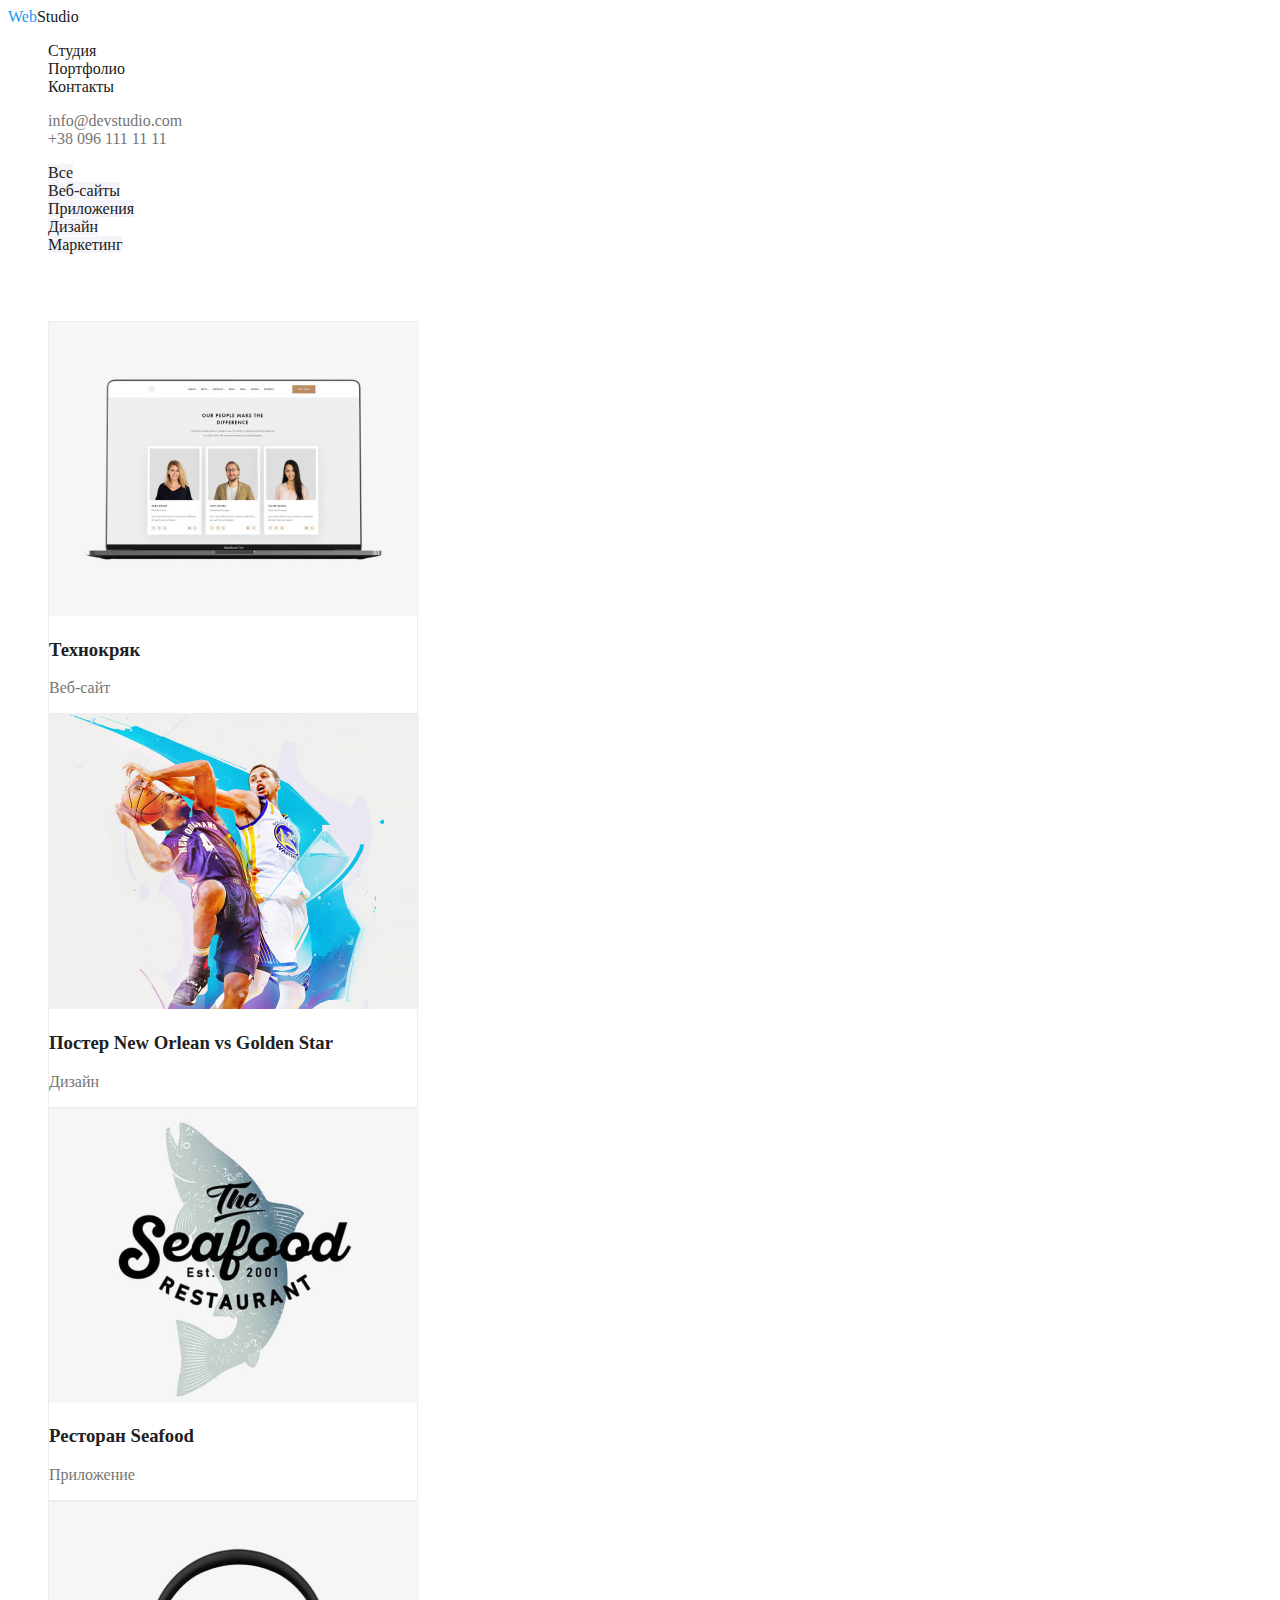
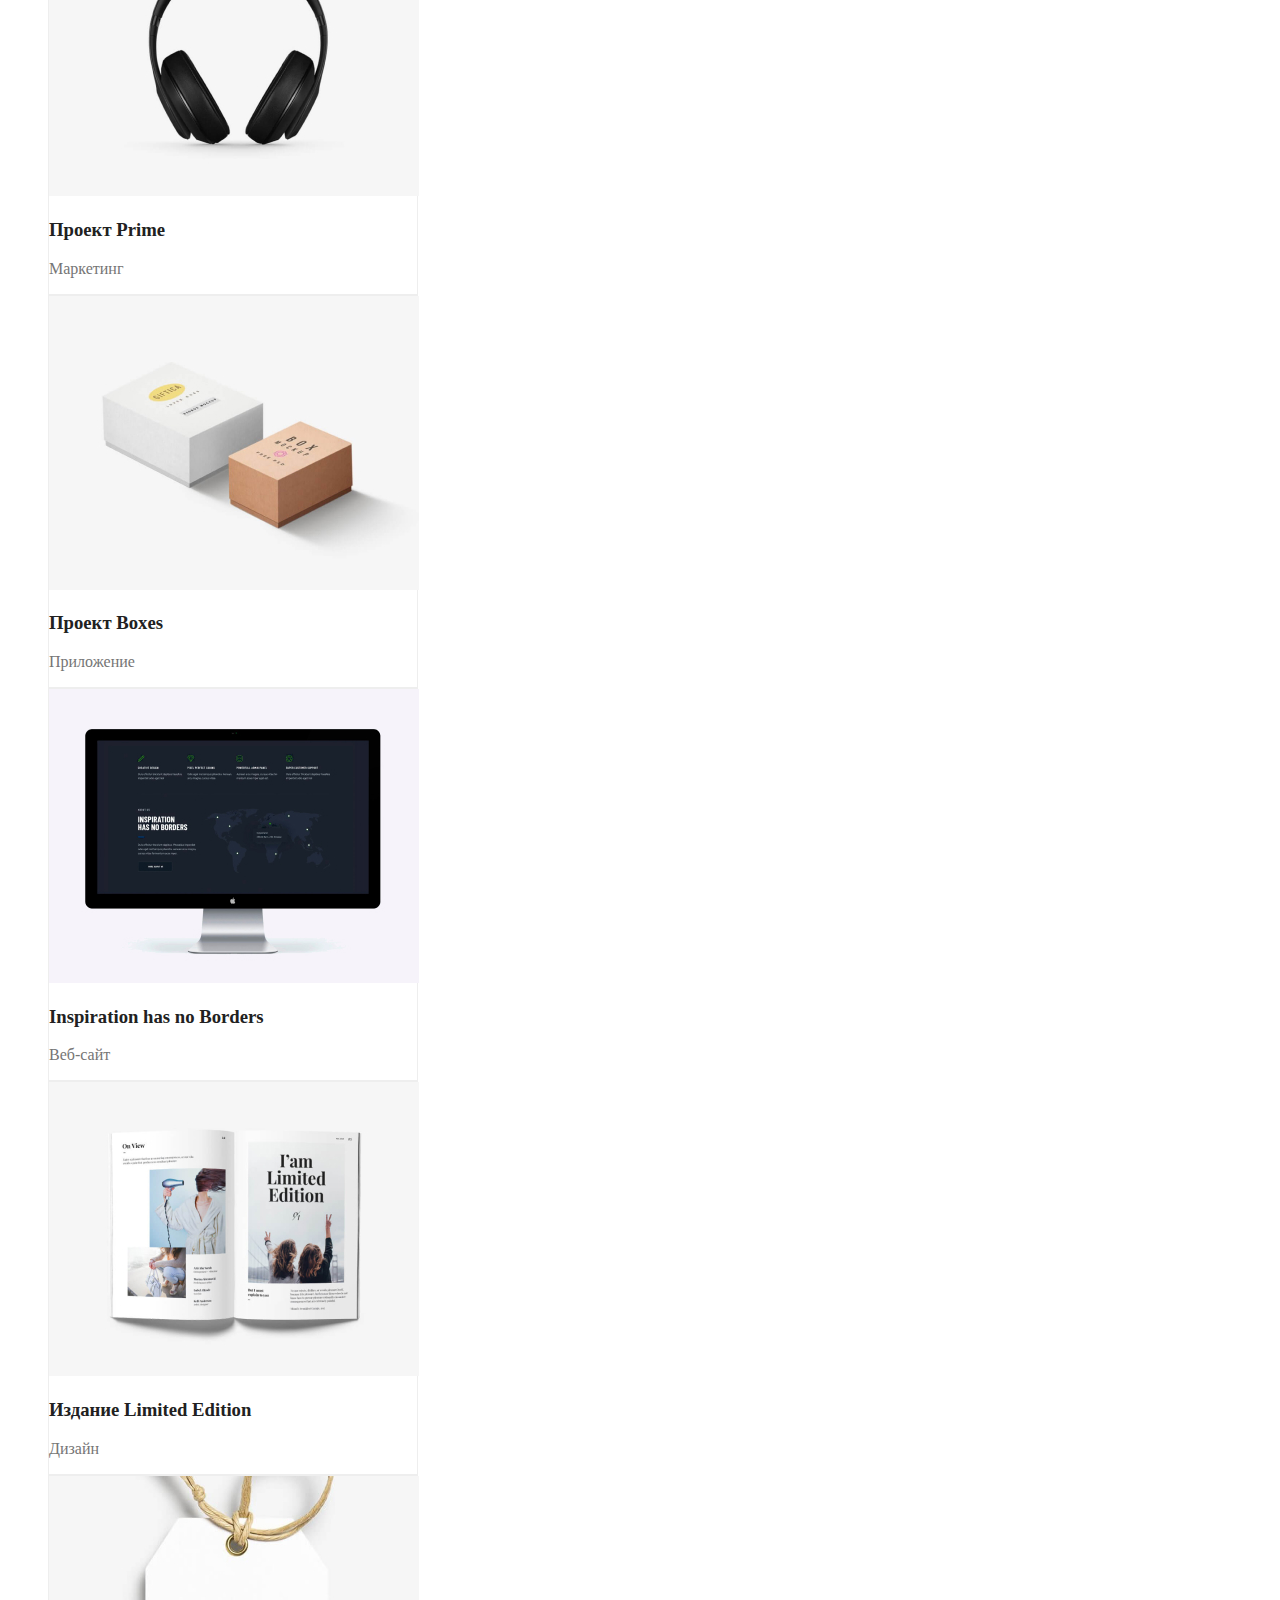
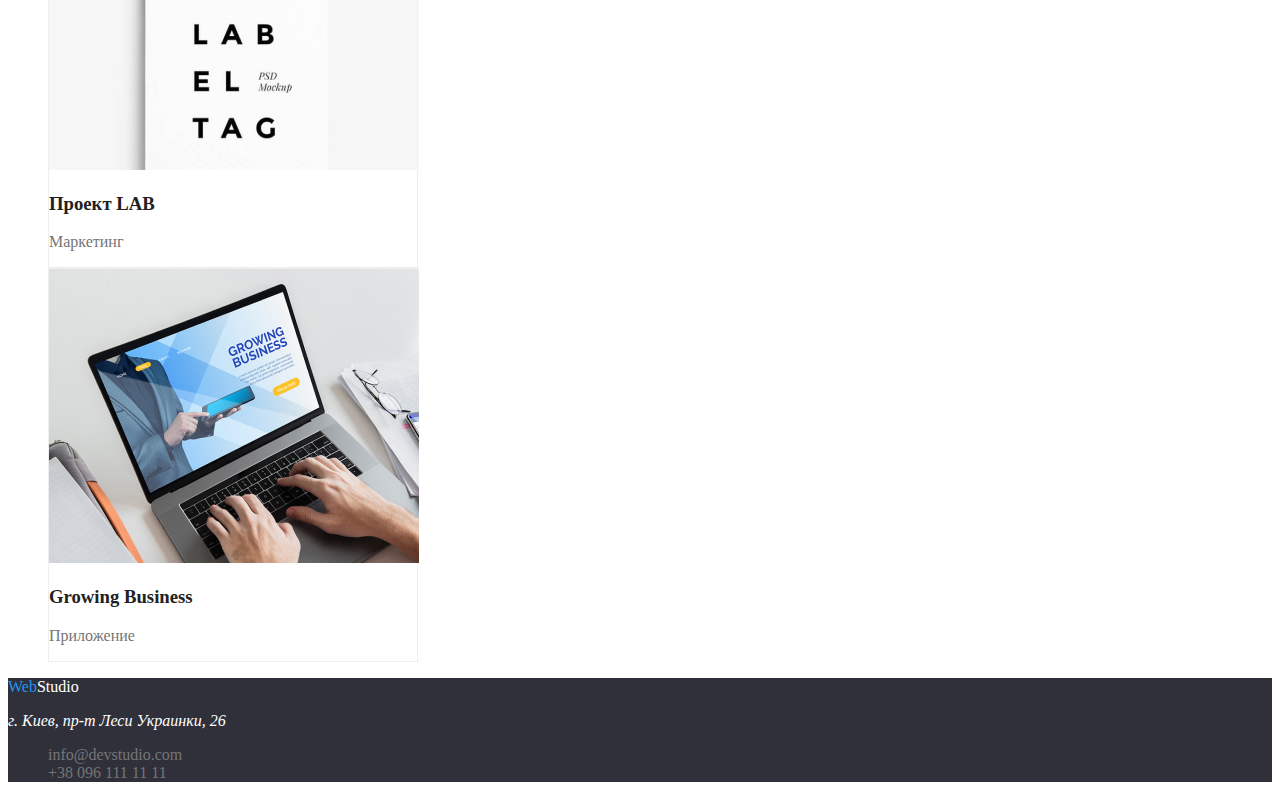
==== portfolio.html @ db587967 "добавлено оформления цвета и текста студии и портфоилио" ====
<!DOCTYPE html>
<html lang="en">
<head>
    <meta charset="UTF-8">
    <meta name="viewport" content="width=device-width, initial-scale=1.0">
    <title>Portfolio</title>
    <link rel="stylesheet" href="./style/styles.css">
</head>
<body>
    <header>
        <nav>
            <a href="./index.html" class="logo"><span class="logo-web">Web</span>Studio</a>

            <ul class="list">
                <li><a href="./index.html" class="nav-link">Студия</a></li>
                <li><a href="./portfolio.html" class="nav-link">Портфолио</a></li>
                <li><a href="" class="nav-link">Контакты</a></li>
            </ul>

            <ul class="list">
                <li><a href="mailto:info@devstudio.com" class="contacts">info@devstudio.com</a></li>
                <li><a href="tel:+380961111111" class="contacts">+38 096 111 11 11</a></li>
            </ul>
        </nav>
    </header>

    <!--Кнопки сортировки проектов-->
    <ul class="list">
        <li><a class="sort" href="">Все</a></li>
        <li><a class="sort" href="">Веб-сайты</a></li>
        <li><a class="sort" href="">Приложения</a></li>
        <li><a class="sort" href="">Дизайн</a></li>
        <li><a class="sort" href="">Маркетинг</a></li>
    </ul>
    <section>
        <h2 class="project-list">Список проектов</h2> <!-- ----СКРЫТЬ---- -->

        <ul class="list">
            <li class="project-list-item">
                <img src="./image/tecnokrak.jpg" alt="Технокряк" width="370">
                <h3 class="project-list-item-title">Технокряк</h3>
                <p>Веб-сайт</p>
            </li>

            <li class="project-list-item">
                <img src="./image/new-orlean-poster.jpg" alt="Постер New Orlean vs Golden Star" width="370">
                <h3 class="project-list-item-title">Постер New Orlean vs Golden Star</h3>
                <p>Дизайн</p>
            </li>

            <li class="project-list-item">
                <img src="./image/seafood.jpg" alt="Ресторан Seafood" width="370">
                <h3 class="project-list-item-title">Ресторан Seafood</h3>
                <p>Приложение</p>
            </li>

            <li class="project-list-item">
                <img src="./image/project-prime.jpg" alt="Проект Prime" width="370">
                <h3 class="project-list-item-title">Проект Prime</h3>
                <p>Маркетинг</p>
            </li>

            <li class="project-list-item">
                <img src="./image/project-boxes.jpg" alt="Проект Boxes" width="370">
                <h3 class="project-list-item-title">Проект Boxes</h3>
                <p>Приложение</p>
            </li>

            <li class="project-list-item">
                <img src="./image/web-site-no-borders.jpg" alt="Inspiration has no Borders" width="370">
                <h3 class="project-list-item-title">Inspiration has no Borders</h3>
                <p>Веб-сайт</p>
            </li>

            <li class="project-list-item">
                <img src="./image/limited-idition.jpg" alt="Издание Limited Edition" width="370">
                <h3 class="project-list-item-title">Издание Limited Edition</h3>
                <p>Дизайн</p>
            </li>

            <li class="project-list-item">
                <img src="./image/project-lab.jpg" alt="Проект LAB" width="370">
                <h3 class="project-list-item-title">Проект LAB</h3>
                <p>Маркетинг</p>
            </li>

            <li class="project-list-item">
                <img src="./image/growing-business.jpg" alt="Growing Business" width="370">
                <h3 class="project-list-item-title">Growing Business</h3>
                <p>Приложение</p>
            </li>
        </ul>
    </section>


    <footer>
        <a href="./index.html" class="logo"><span class="logo-web">Web</span><span class="logo-studio-footer">Studio</span></a>

        <address>
            <p>г. Киев, пр-т Леси Украинки, 26</p>
        </address>

        <ul class="list">
            <li><a href="mailto:info@devstudio.com" class="contacts">info@devstudio.com</a></li>
            <li><a href="tel:+380961111111" class="contacts">+38 096 111 11 11</a></li>
        </ul>
    </footer>
    
</body>
</html>
---- style/styles.css ----
/* белый #ffffff*/
/* цвет бекграунда серый #2F303A */
/* цвет бекграунда светлосерый #F5F4FA */
/* Цвет выделения #2196F3 */
/* цвет первичного текста #212121 */
/* цвет вторичного текста #757575 */
body{ 
    color: #757575;
}
.list{
    list-style-type: none;
}
/* -------- Шапка сайта -------- */
header{
    background-color: white;
}
.logo{
    color: #212121;
    text-decoration: none;

}
.logo-web{
    color: #2196F3;
}
.nav-link{
    color: #212121;
    text-decoration: none;
}
.nav-link:hover,
.nav-link:focus,
.logo:focus{
    color: #2196F3;
}
.contacts{
    text-decoration: none;
    color: #757575;
}
.contacts:hover,
.contacts:focus{
    color: #2196F3;
}

/* ------ секция герой (студия) ----- */
.hero{
    color: white;
    background-color: #2F303A;
}
.hero-link{
    color: white;
    background-color: #2196F3;
    text-decoration: none;
}

/* ------Наши особенности (студия)----- */
.our-features-title{
    color: #ffffff;
}
.our-features-item{
    color: #212121;
}

/* -----Чем мы занимаемся (студия)----- */
.section-title{
    color: #212121;
}
/* -----Наша команда----- */
.team{
    background-color: #F5F4FA;
}
.team-name{
    color: #212121;
}

/* --------Подвал-------- */
footer{
    background-color: #2F303A;
}
.logo-studio-footer{
    color: white;
}
address{
    color: white;
}
/* -----Кнопки сортировки проектов (портфолио)----- */
.sort{
    text-decoration: none;
    color: #212121;
    background-color: #F5F4FA;
}
.sort:hover,
.sort:focus{
    color: white;
    background-color: #2196F3;
}

/* -----Список проектов (портфолио)----- */
.project-list{
    color: white;
}
.project-list-item{
    border: 1px solid #EEEEEE;
    box-sizing: border-box;
    width: 370px;
}
.project-list-item-title{
    color: #212121;
}
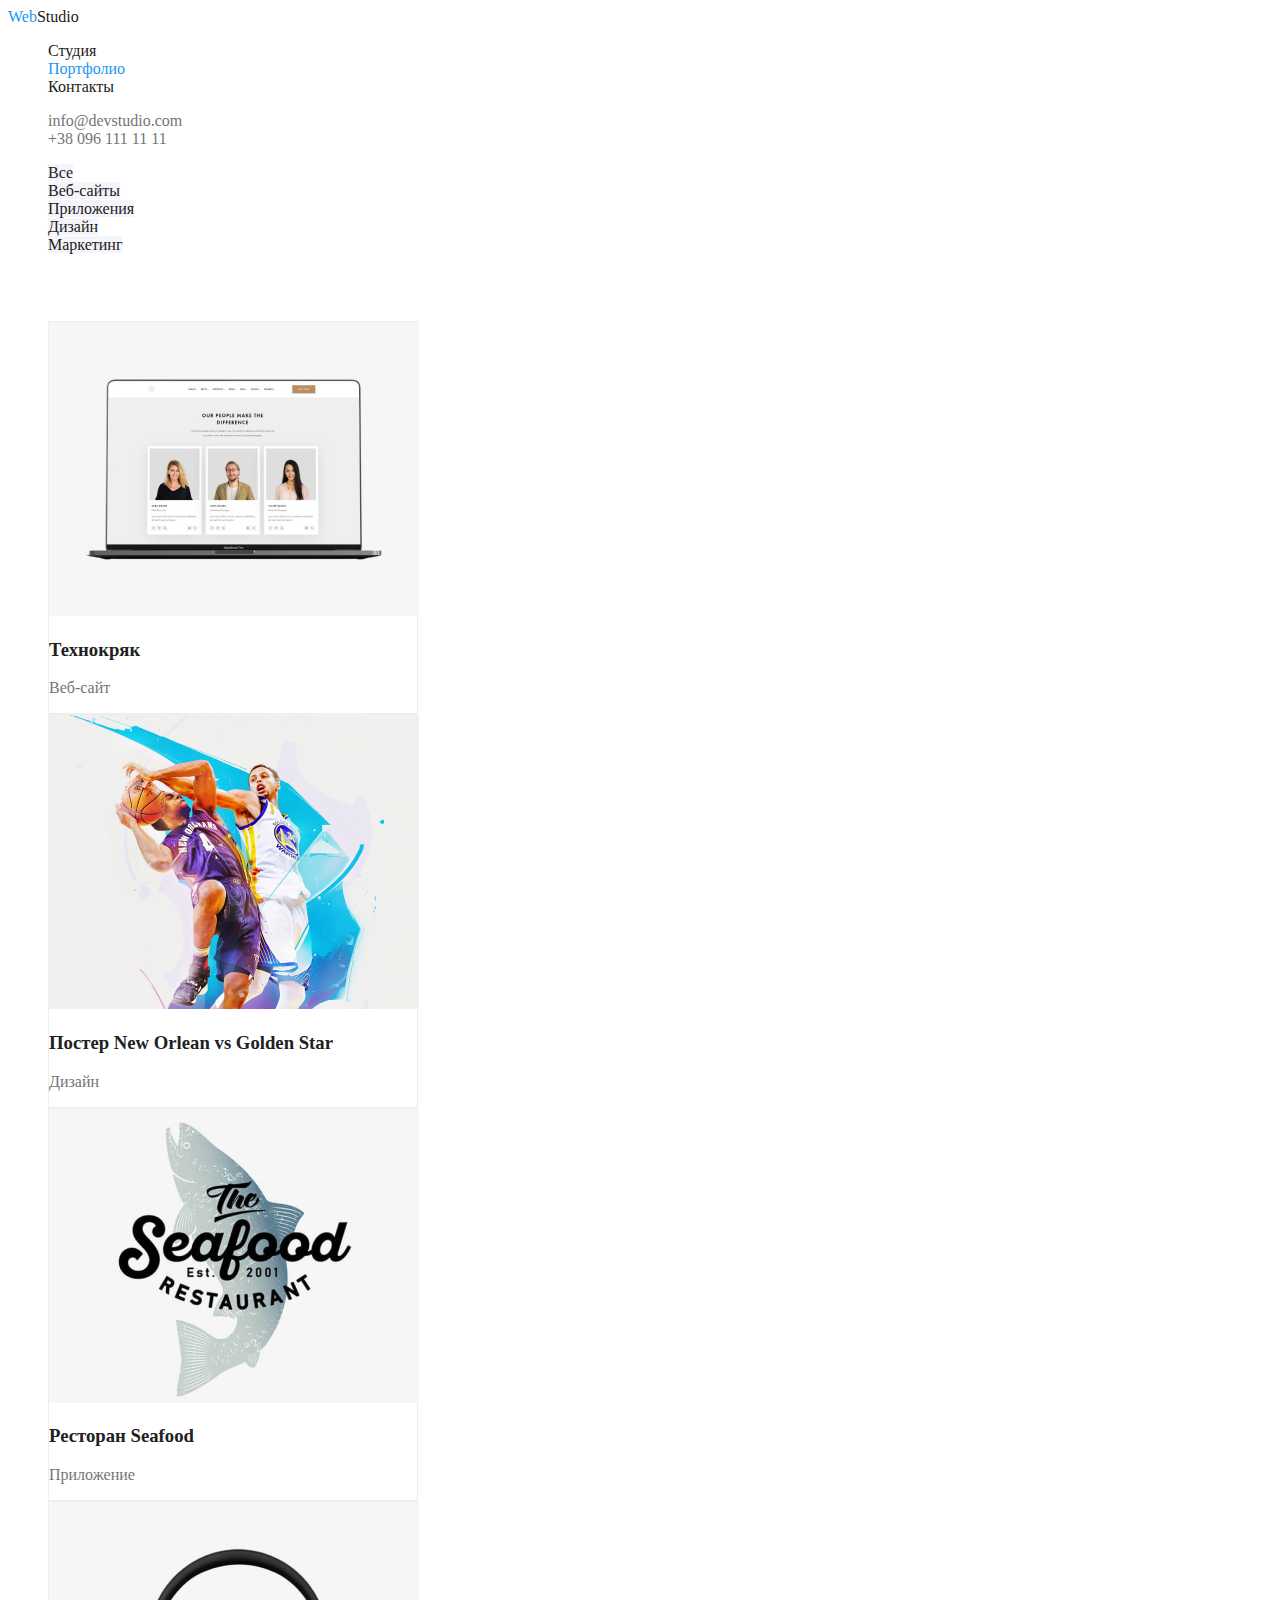
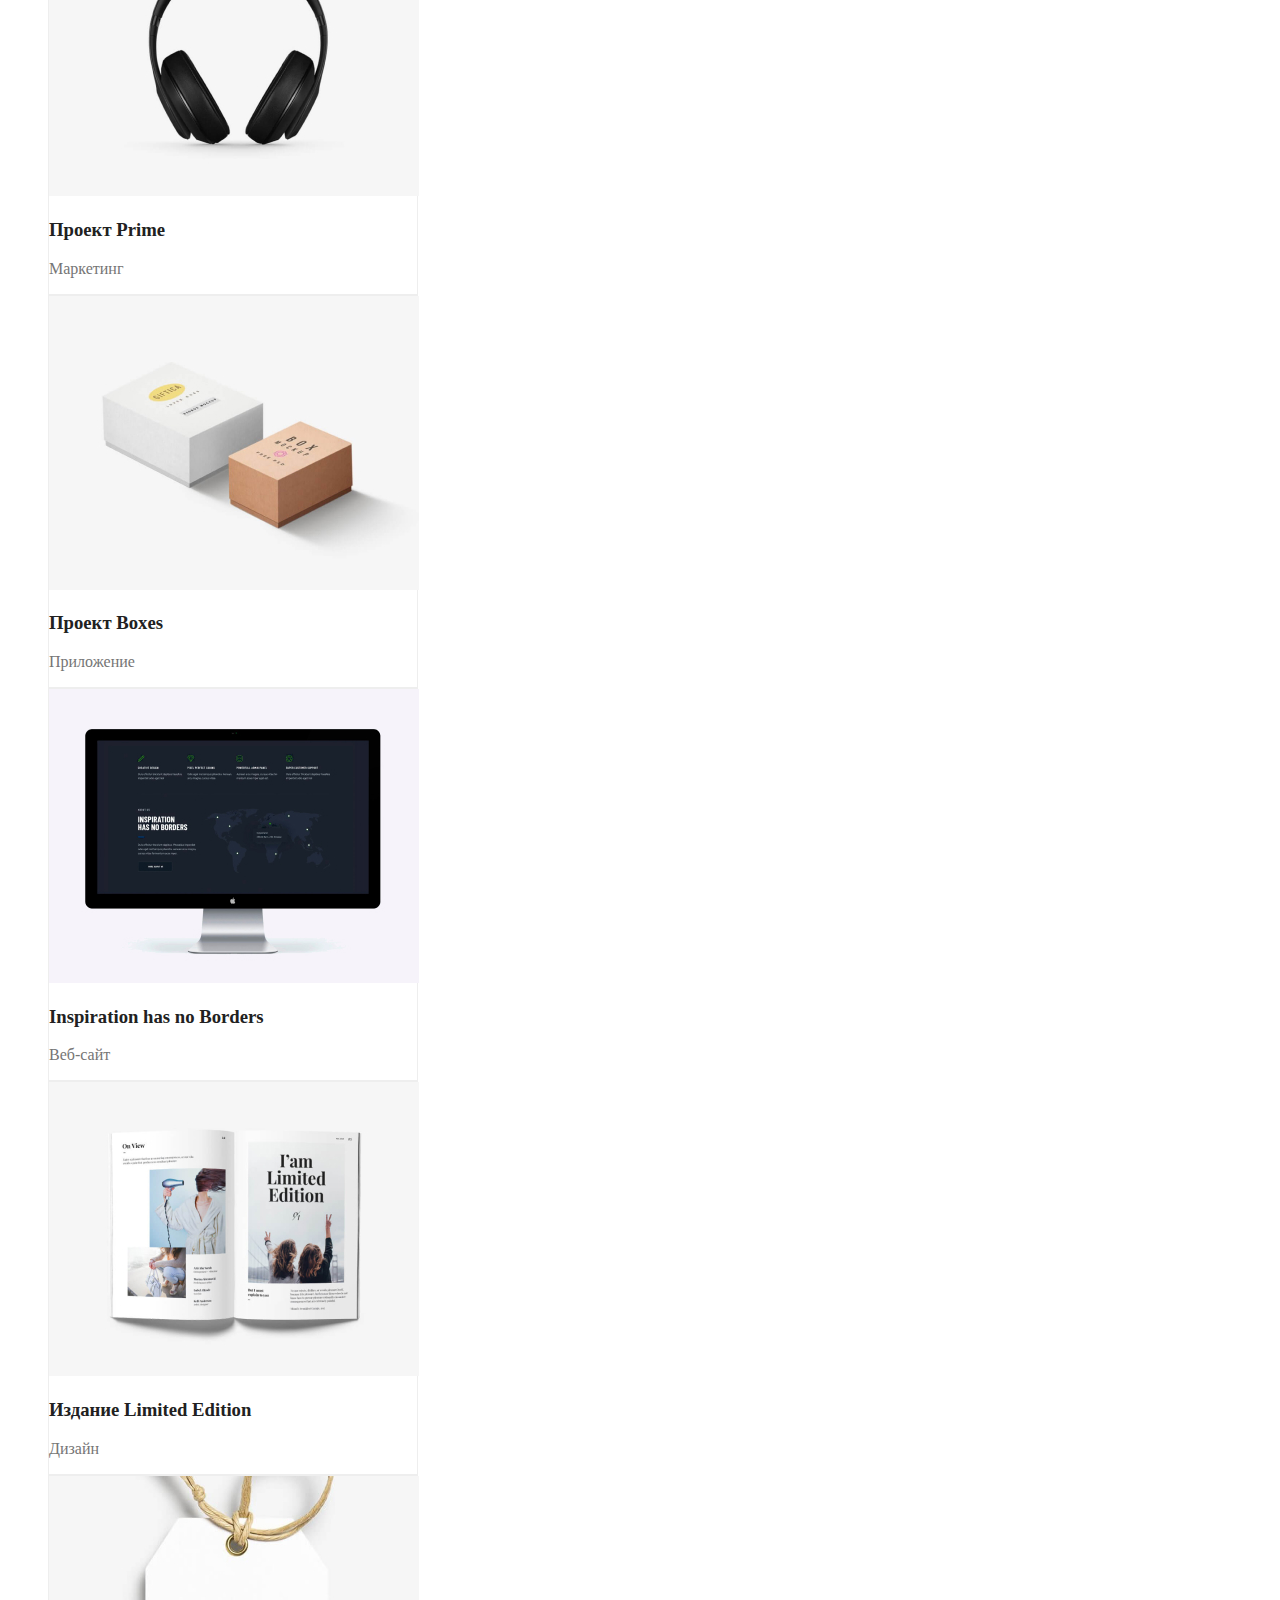
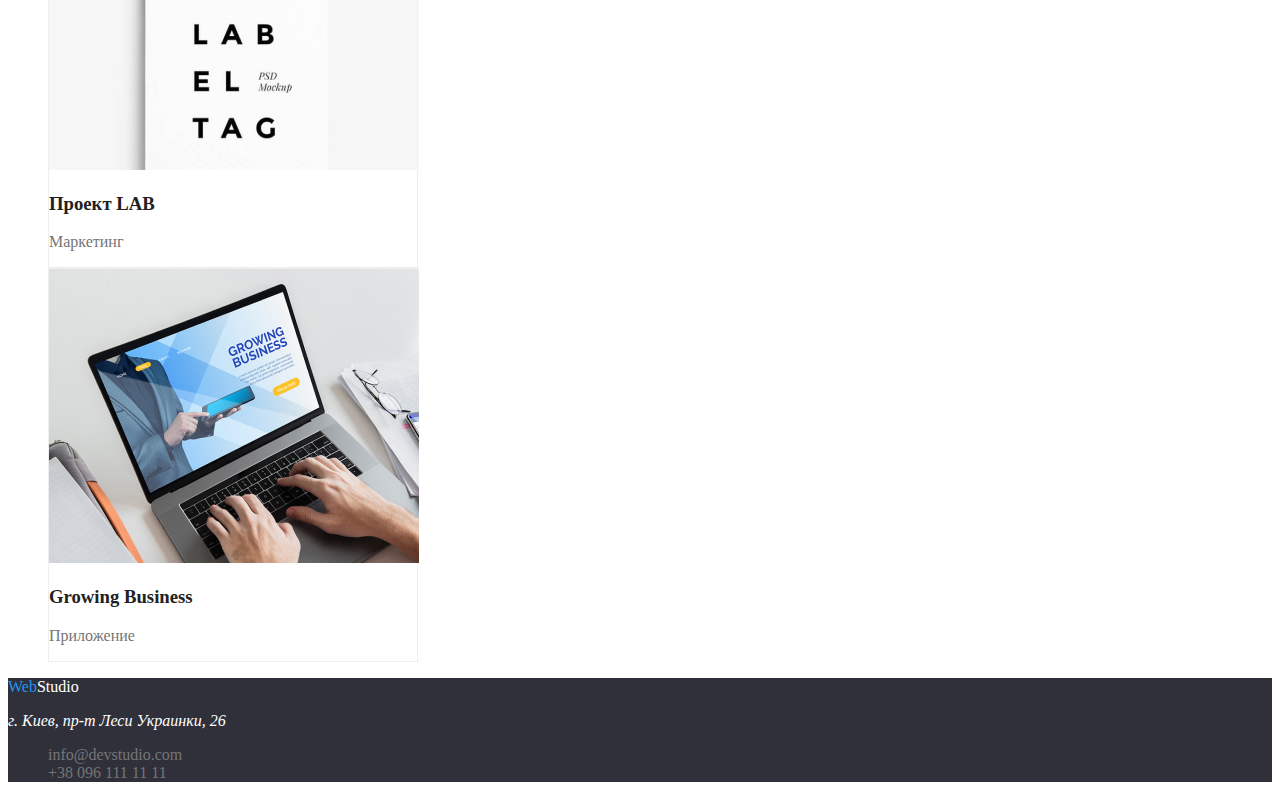
==== commit 7e80df34: "Правка в выделении выбраной странички в навигации" ====
--- a/portfolio.html
+++ b/portfolio.html
@@ -13,7 +13,7 @@
 
             <ul class="list">
                 <li><a href="./index.html" class="nav-link">Студия</a></li>
-                <li><a href="./portfolio.html" class="nav-link">Портфолио</a></li>
+                <li><a href="./portfolio.html" class="nav-link" style="color: #2196F3;">Портфолио</a></li>
                 <li><a href="" class="nav-link">Контакты</a></li>
             </ul>
 
@@ -33,7 +33,7 @@
         <li><a class="sort" href="">Маркетинг</a></li>
     </ul>
     <section>
-        <h2 class="project-list">Список проектов</h2> <!-- ----СКРЫТЬ---- -->
+        <h2 class="project-list">Список проектов</h2> <!-- СКРЫТЬ -->
 
         <ul class="list">
             <li class="project-list-item">
--- a/style/styles.css
+++ b/style/styles.css
@@ -2,100 +2,108 @@
 /* цвет бекграунда серый #2F303A */
 /* цвет бекграунда светлосерый #F5F4FA */
 /* Цвет выделения #2196F3 */
-/* цвет первичного текста #212121 */
-/* цвет вторичного текста #757575 */
+/* цвет первичного текста #757575 */
+/* цвет вторичного текста #212121 */
+:root{
+    --primary-text-color: #757575;
+    --title-text-color: #212121;
+    --selection-text-color: #2196F3;
+    --white: #ffffff;
+    --backgraund-color-1: #2F303A;
+    --backgraung-color-2: #F5F4FA;
+}
 body{ 
-    color: #757575;
+    color: var(--primary-text-color);
 }
 .list{
     list-style-type: none;
 }
 /* -------- Шапка сайта -------- */
 header{
-    background-color: white;
+    background-color: var(--white);
 }
 .logo{
-    color: #212121;
+    color: var(--title-text-color);
     text-decoration: none;
 
 }
 .logo-web{
-    color: #2196F3;
+    color: var(--selection-text-color);
 }
 .nav-link{
-    color: #212121;
+    color: var(--title-text-color);
     text-decoration: none;
 }
 .nav-link:hover,
 .nav-link:focus,
 .logo:focus{
-    color: #2196F3;
+    color: var(--selection-text-color);
 }
 .contacts{
     text-decoration: none;
-    color: #757575;
+    color: var(--primary-text-color);
 }
 .contacts:hover,
 .contacts:focus{
-    color: #2196F3;
+    color: var(--selection-text-color);
 }
 
 /* ------ секция герой (студия) ----- */
 .hero{
-    color: white;
-    background-color: #2F303A;
+    color: var(--white);
+    background-color: var(--backgraund-color-1);
 }
 .hero-link{
-    color: white;
-    background-color: #2196F3;
+    color: var(--white);
+    background-color: var(--selection-text-color);
     text-decoration: none;
 }
 
 /* ------Наши особенности (студия)----- */
 .our-features-title{
-    color: #ffffff;
+    color: var(--white);
 }
 .our-features-item{
-    color: #212121;
+    color: var(--title-text-color);
 }
 
 /* -----Чем мы занимаемся (студия)----- */
 .section-title{
-    color: #212121;
+    color: var(--title-text-color);
 }
 /* -----Наша команда----- */
 .team{
-    background-color: #F5F4FA;
+    background-color: var(--backgraung-color-2);
 }
 .team-name{
-    color: #212121;
+    color: var(--title-text-color);
 }
 
 /* --------Подвал-------- */
 footer{
-    background-color: #2F303A;
+    background-color: var(--backgraund-color-1);
 }
 .logo-studio-footer{
-    color: white;
+    color: var(--white);
 }
 address{
-    color: white;
+    color: var(--white);
 }
 /* -----Кнопки сортировки проектов (портфолио)----- */
 .sort{
     text-decoration: none;
-    color: #212121;
-    background-color: #F5F4FA;
+    color: var(--title-text-color);
+    background-color: var(--backgraung-color-2);
 }
 .sort:hover,
 .sort:focus{
-    color: white;
-    background-color: #2196F3;
+    color: var(--white);
+    background-color: var(--selection-text-color);
 }
 
 /* -----Список проектов (портфолио)----- */
 .project-list{
-    color: white;
+    color: var(--white);
 }
 .project-list-item{
     border: 1px solid #EEEEEE;
@@ -103,5 +111,5 @@
     width: 370px;
 }
 .project-list-item-title{
-    color: #212121;
+    color: var(--title-text-color);
 }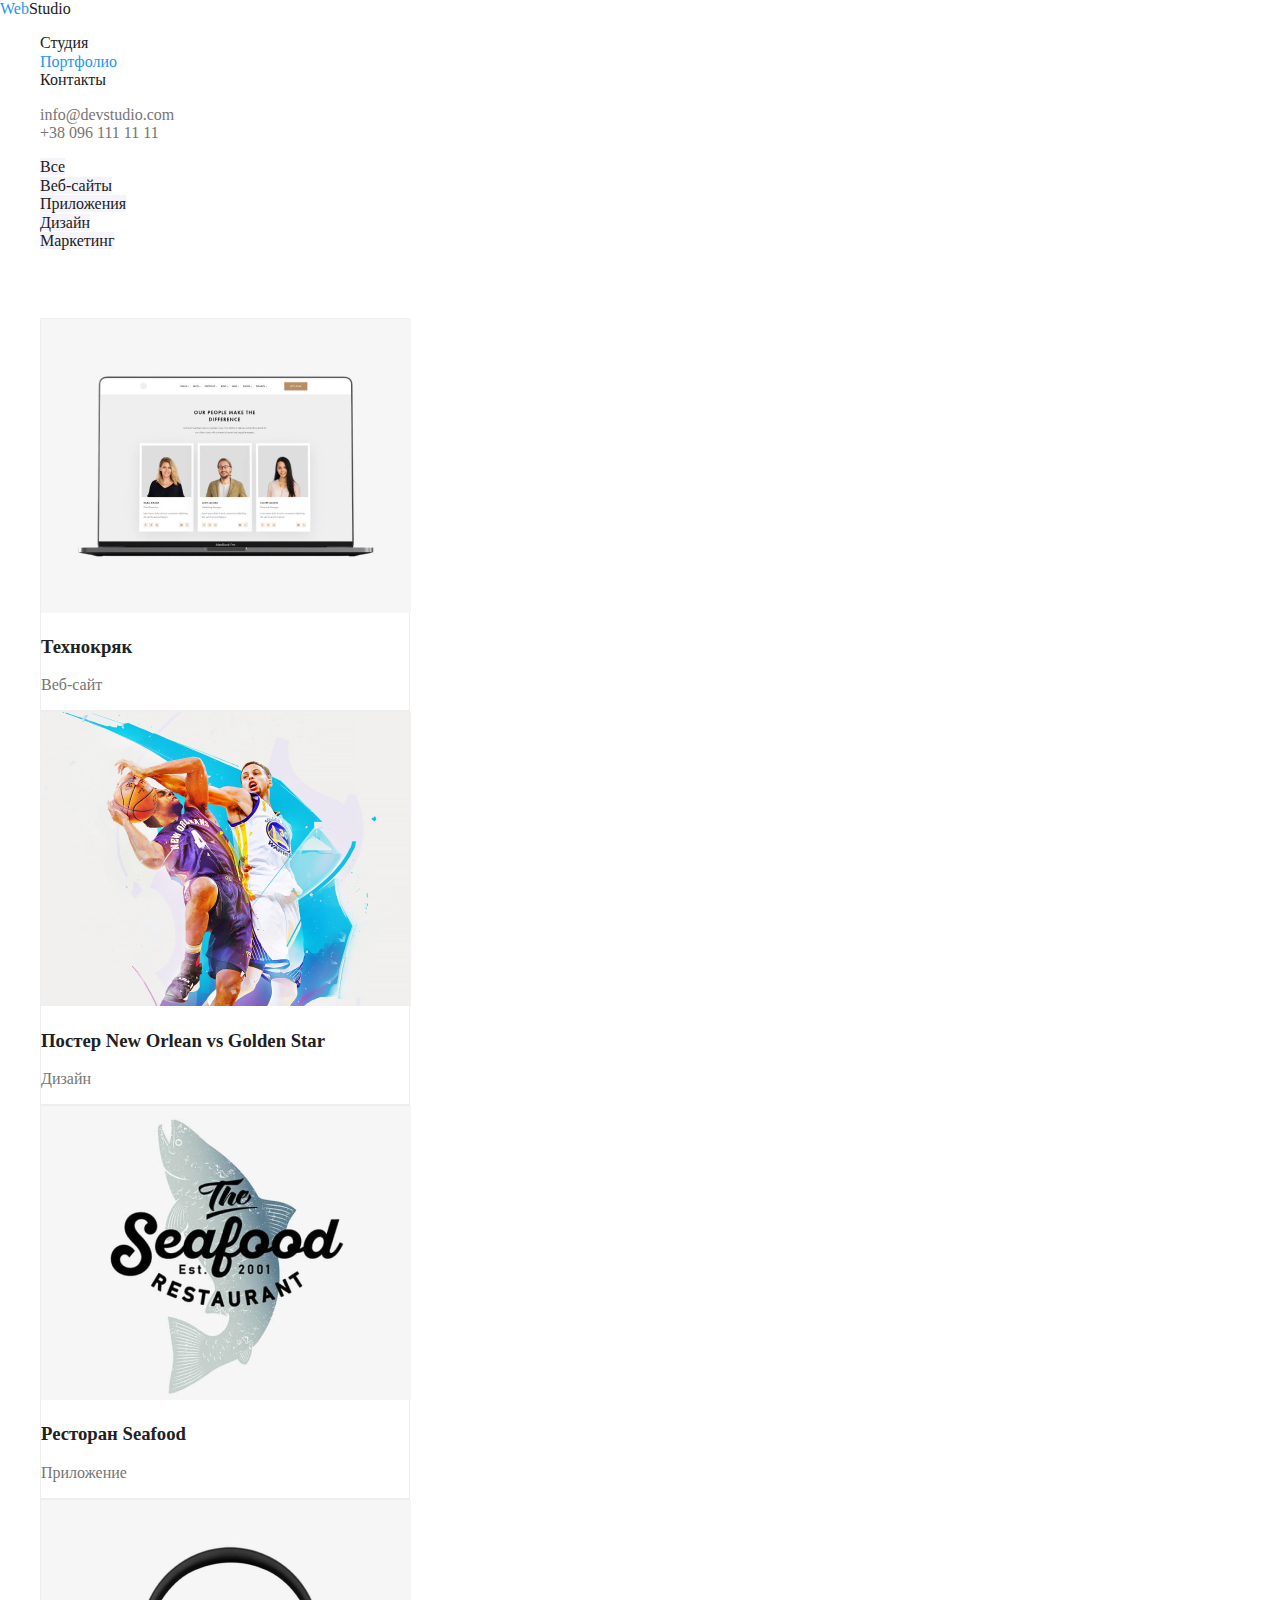
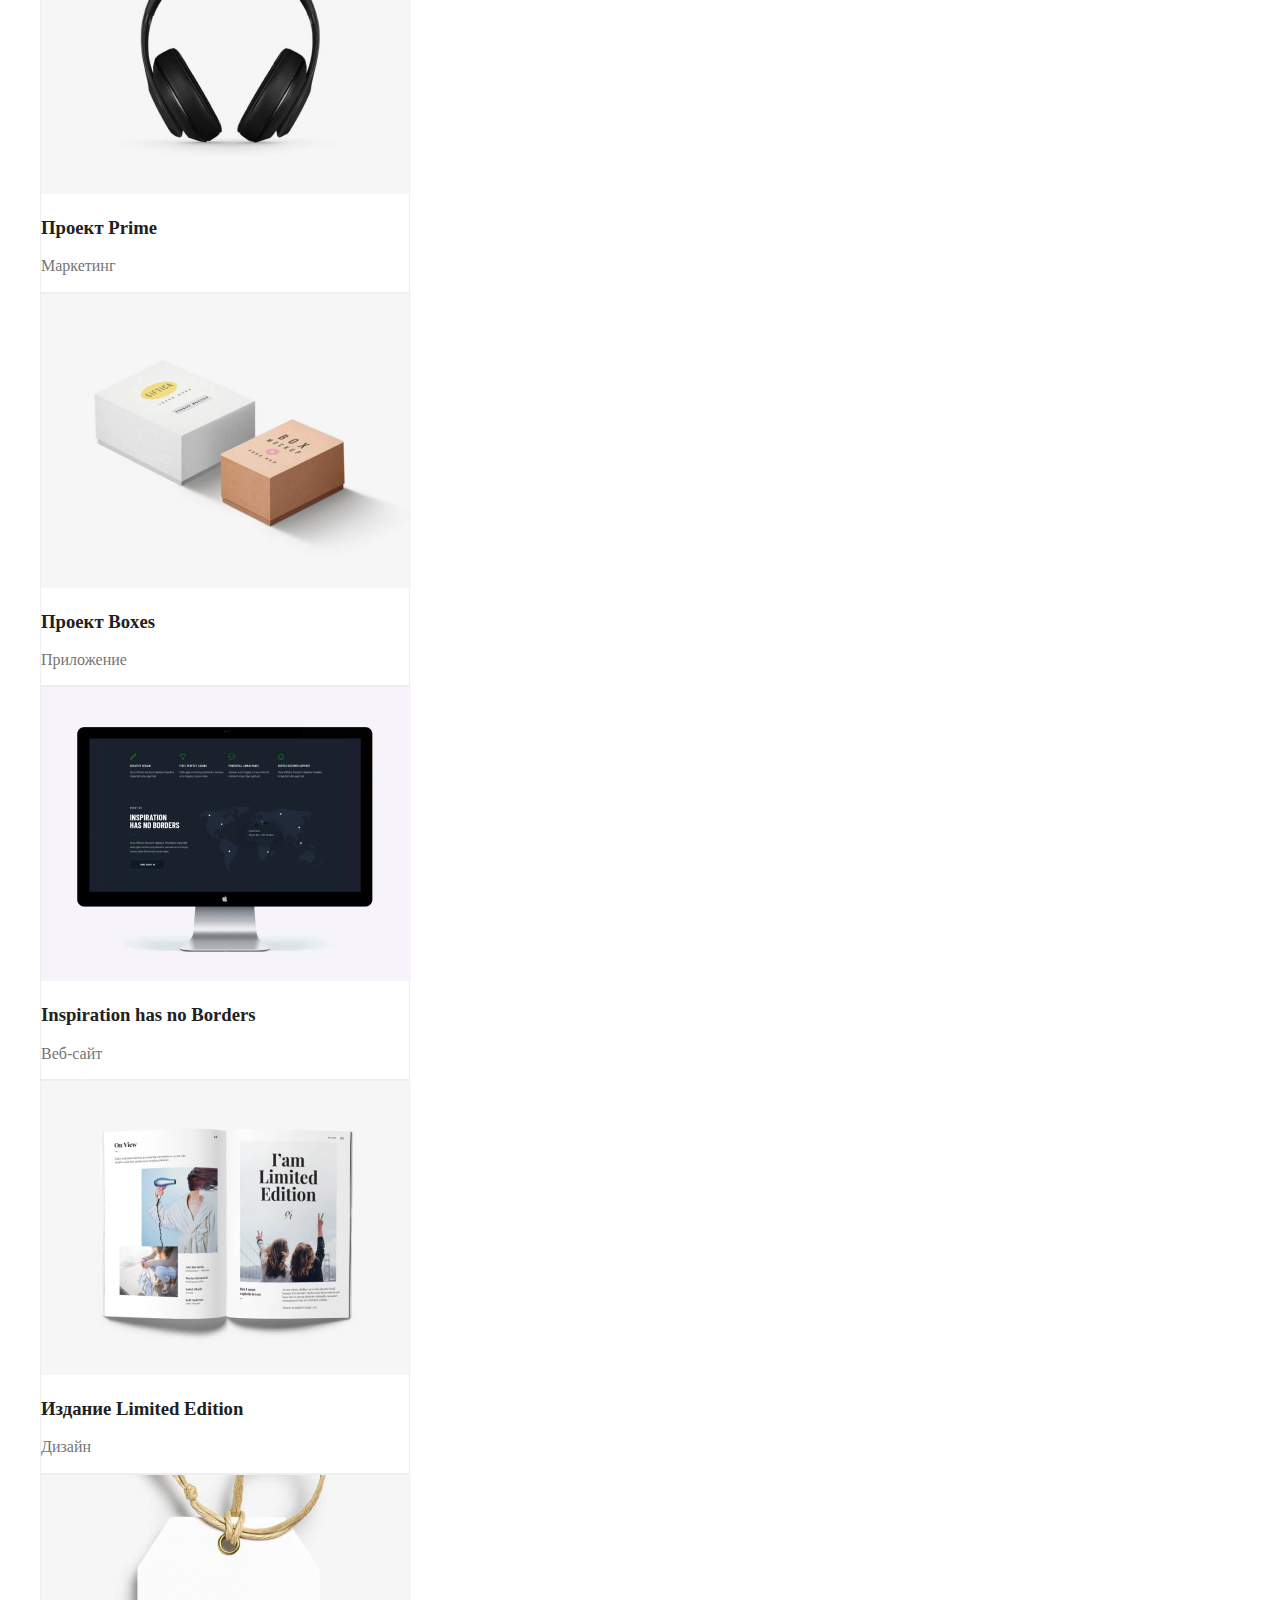
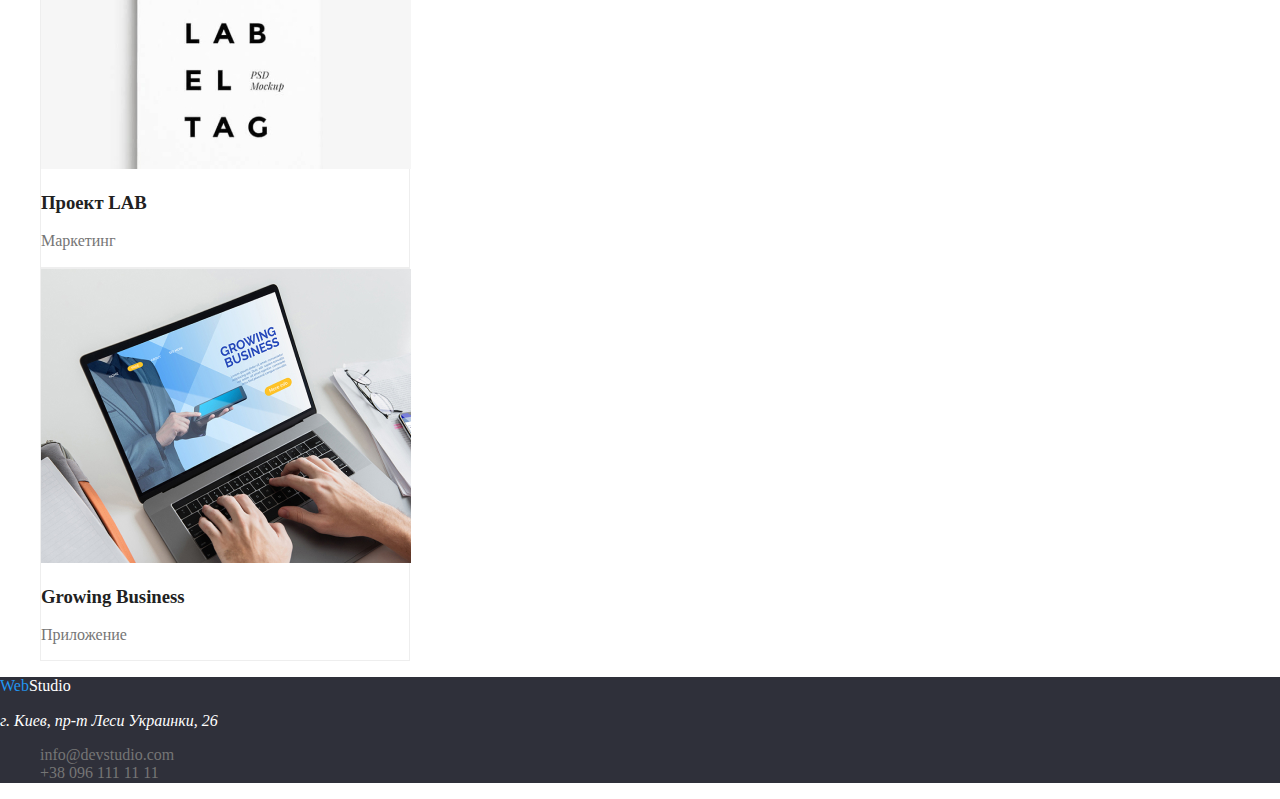
==== commit 23e62755: "добавлен normalize.css" ====
--- a/portfolio.html
+++ b/portfolio.html
@@ -1,110 +1,149 @@
 <!DOCTYPE html>
 <html lang="en">
-<head>
-    <meta charset="UTF-8">
-    <meta name="viewport" content="width=device-width, initial-scale=1.0">
+  <head>
+    <meta charset="UTF-8" />
+    <meta name="viewport" content="width=device-width, initial-scale=1.0" />
     <title>Portfolio</title>
-    <link rel="stylesheet" href="./style/styles.css">
-</head>
-<body>
+    <link rel="stylesheet" type="text/css" href="./style/normalize.css" />
+    <link rel="stylesheet" type="text/css" href="./style/styles.css" />
+  </head>
+  <body>
     <header>
-        <nav>
-            <a href="./index.html" class="logo"><span class="logo-web">Web</span>Studio</a>
+      <nav>
+        <a href="./index.html" class="logo"
+          ><span class="logo-web">Web</span>Studio</a
+        >
 
-            <ul class="list">
-                <li><a href="./index.html" class="nav-link">Студия</a></li>
-                <li><a href="./portfolio.html" class="nav-link" style="color: #2196F3;">Портфолио</a></li>
-                <li><a href="" class="nav-link">Контакты</a></li>
-            </ul>
+        <ul class="list">
+          <li><a href="./index.html" class="nav-link">Студия</a></li>
+          <li>
+            <a href="./portfolio.html" class="nav-link" style="color: #2196f3;"
+              >Портфолио</a
+            >
+          </li>
+          <li><a href="" class="nav-link">Контакты</a></li>
+        </ul>
 
-            <ul class="list">
-                <li><a href="mailto:info@devstudio.com" class="contacts">info@devstudio.com</a></li>
-                <li><a href="tel:+380961111111" class="contacts">+38 096 111 11 11</a></li>
-            </ul>
-        </nav>
+        <ul class="list">
+          <li>
+            <a href="mailto:info@devstudio.com" class="contacts"
+              >info@devstudio.com</a
+            >
+          </li>
+          <li>
+            <a href="tel:+380961111111" class="contacts">+38 096 111 11 11</a>
+          </li>
+        </ul>
+      </nav>
     </header>
 
     <!--Кнопки сортировки проектов-->
     <ul class="list">
-        <li><a class="sort" href="">Все</a></li>
-        <li><a class="sort" href="">Веб-сайты</a></li>
-        <li><a class="sort" href="">Приложения</a></li>
-        <li><a class="sort" href="">Дизайн</a></li>
-        <li><a class="sort" href="">Маркетинг</a></li>
+      <li><a class="sort" href="">Все</a></li>
+      <li><a class="sort" href="">Веб-сайты</a></li>
+      <li><a class="sort" href="">Приложения</a></li>
+      <li><a class="sort" href="">Дизайн</a></li>
+      <li><a class="sort" href="">Маркетинг</a></li>
     </ul>
     <section>
-        <h2 class="project-list">Список проектов</h2> <!-- СКРЫТЬ -->
+      <h2 class="project-list">Список проектов</h2>
+      <!-- СКРЫТЬ -->
 
-        <ul class="list">
-            <li class="project-list-item">
-                <img src="./image/tecnokrak.jpg" alt="Технокряк" width="370">
-                <h3 class="project-list-item-title">Технокряк</h3>
-                <p>Веб-сайт</p>
-            </li>
+      <ul class="list">
+        <li class="project-list-item">
+          <img src="./image/tecnokrak.jpg" alt="Технокряк" width="370" />
+          <h3 class="project-list-item-title">Технокряк</h3>
+          <p>Веб-сайт</p>
+        </li>
 
-            <li class="project-list-item">
-                <img src="./image/new-orlean-poster.jpg" alt="Постер New Orlean vs Golden Star" width="370">
-                <h3 class="project-list-item-title">Постер New Orlean vs Golden Star</h3>
-                <p>Дизайн</p>
-            </li>
+        <li class="project-list-item">
+          <img
+            src="./image/new-orlean-poster.jpg"
+            alt="Постер New Orlean vs Golden Star"
+            width="370"
+          />
+          <h3 class="project-list-item-title">
+            Постер New Orlean vs Golden Star
+          </h3>
+          <p>Дизайн</p>
+        </li>
 
-            <li class="project-list-item">
-                <img src="./image/seafood.jpg" alt="Ресторан Seafood" width="370">
-                <h3 class="project-list-item-title">Ресторан Seafood</h3>
-                <p>Приложение</p>
-            </li>
+        <li class="project-list-item">
+          <img src="./image/seafood.jpg" alt="Ресторан Seafood" width="370" />
+          <h3 class="project-list-item-title">Ресторан Seafood</h3>
+          <p>Приложение</p>
+        </li>
 
-            <li class="project-list-item">
-                <img src="./image/project-prime.jpg" alt="Проект Prime" width="370">
-                <h3 class="project-list-item-title">Проект Prime</h3>
-                <p>Маркетинг</p>
-            </li>
+        <li class="project-list-item">
+          <img src="./image/project-prime.jpg" alt="Проект Prime" width="370" />
+          <h3 class="project-list-item-title">Проект Prime</h3>
+          <p>Маркетинг</p>
+        </li>
 
-            <li class="project-list-item">
-                <img src="./image/project-boxes.jpg" alt="Проект Boxes" width="370">
-                <h3 class="project-list-item-title">Проект Boxes</h3>
-                <p>Приложение</p>
-            </li>
+        <li class="project-list-item">
+          <img src="./image/project-boxes.jpg" alt="Проект Boxes" width="370" />
+          <h3 class="project-list-item-title">Проект Boxes</h3>
+          <p>Приложение</p>
+        </li>
 
-            <li class="project-list-item">
-                <img src="./image/web-site-no-borders.jpg" alt="Inspiration has no Borders" width="370">
-                <h3 class="project-list-item-title">Inspiration has no Borders</h3>
-                <p>Веб-сайт</p>
-            </li>
+        <li class="project-list-item">
+          <img
+            src="./image/web-site-no-borders.jpg"
+            alt="Inspiration has no Borders"
+            width="370"
+          />
+          <h3 class="project-list-item-title">Inspiration has no Borders</h3>
+          <p>Веб-сайт</p>
+        </li>
 
-            <li class="project-list-item">
-                <img src="./image/limited-idition.jpg" alt="Издание Limited Edition" width="370">
-                <h3 class="project-list-item-title">Издание Limited Edition</h3>
-                <p>Дизайн</p>
-            </li>
+        <li class="project-list-item">
+          <img
+            src="./image/limited-idition.jpg"
+            alt="Издание Limited Edition"
+            width="370"
+          />
+          <h3 class="project-list-item-title">Издание Limited Edition</h3>
+          <p>Дизайн</p>
+        </li>
 
-            <li class="project-list-item">
-                <img src="./image/project-lab.jpg" alt="Проект LAB" width="370">
-                <h3 class="project-list-item-title">Проект LAB</h3>
-                <p>Маркетинг</p>
-            </li>
+        <li class="project-list-item">
+          <img src="./image/project-lab.jpg" alt="Проект LAB" width="370" />
+          <h3 class="project-list-item-title">Проект LAB</h3>
+          <p>Маркетинг</p>
+        </li>
 
-            <li class="project-list-item">
-                <img src="./image/growing-business.jpg" alt="Growing Business" width="370">
-                <h3 class="project-list-item-title">Growing Business</h3>
-                <p>Приложение</p>
-            </li>
-        </ul>
+        <li class="project-list-item">
+          <img
+            src="./image/growing-business.jpg"
+            alt="Growing Business"
+            width="370"
+          />
+          <h3 class="project-list-item-title">Growing Business</h3>
+          <p>Приложение</p>
+        </li>
+      </ul>
     </section>
 
+    <footer>
+      <a href="./index.html" class="logo"
+        ><span class="logo-web">Web</span
+        ><span class="logo-studio-footer">Studio</span></a
+      >
 
-    <footer>
-        <a href="./index.html" class="logo"><span class="logo-web">Web</span><span class="logo-studio-footer">Studio</span></a>
+      <address>
+        <p>г. Киев, пр-т Леси Украинки, 26</p>
+      </address>
 
-        <address>
-            <p>г. Киев, пр-т Леси Украинки, 26</p>
-        </address>
-
-        <ul class="list">
-            <li><a href="mailto:info@devstudio.com" class="contacts">info@devstudio.com</a></li>
-            <li><a href="tel:+380961111111" class="contacts">+38 096 111 11 11</a></li>
-        </ul>
+      <ul class="list">
+        <li>
+          <a href="mailto:info@devstudio.com" class="contacts"
+            >info@devstudio.com</a
+          >
+        </li>
+        <li>
+          <a href="tel:+380961111111" class="contacts">+38 096 111 11 11</a>
+        </li>
+      </ul>
     </footer>
-    
-</body>
-</html>+  </body>
+</html>
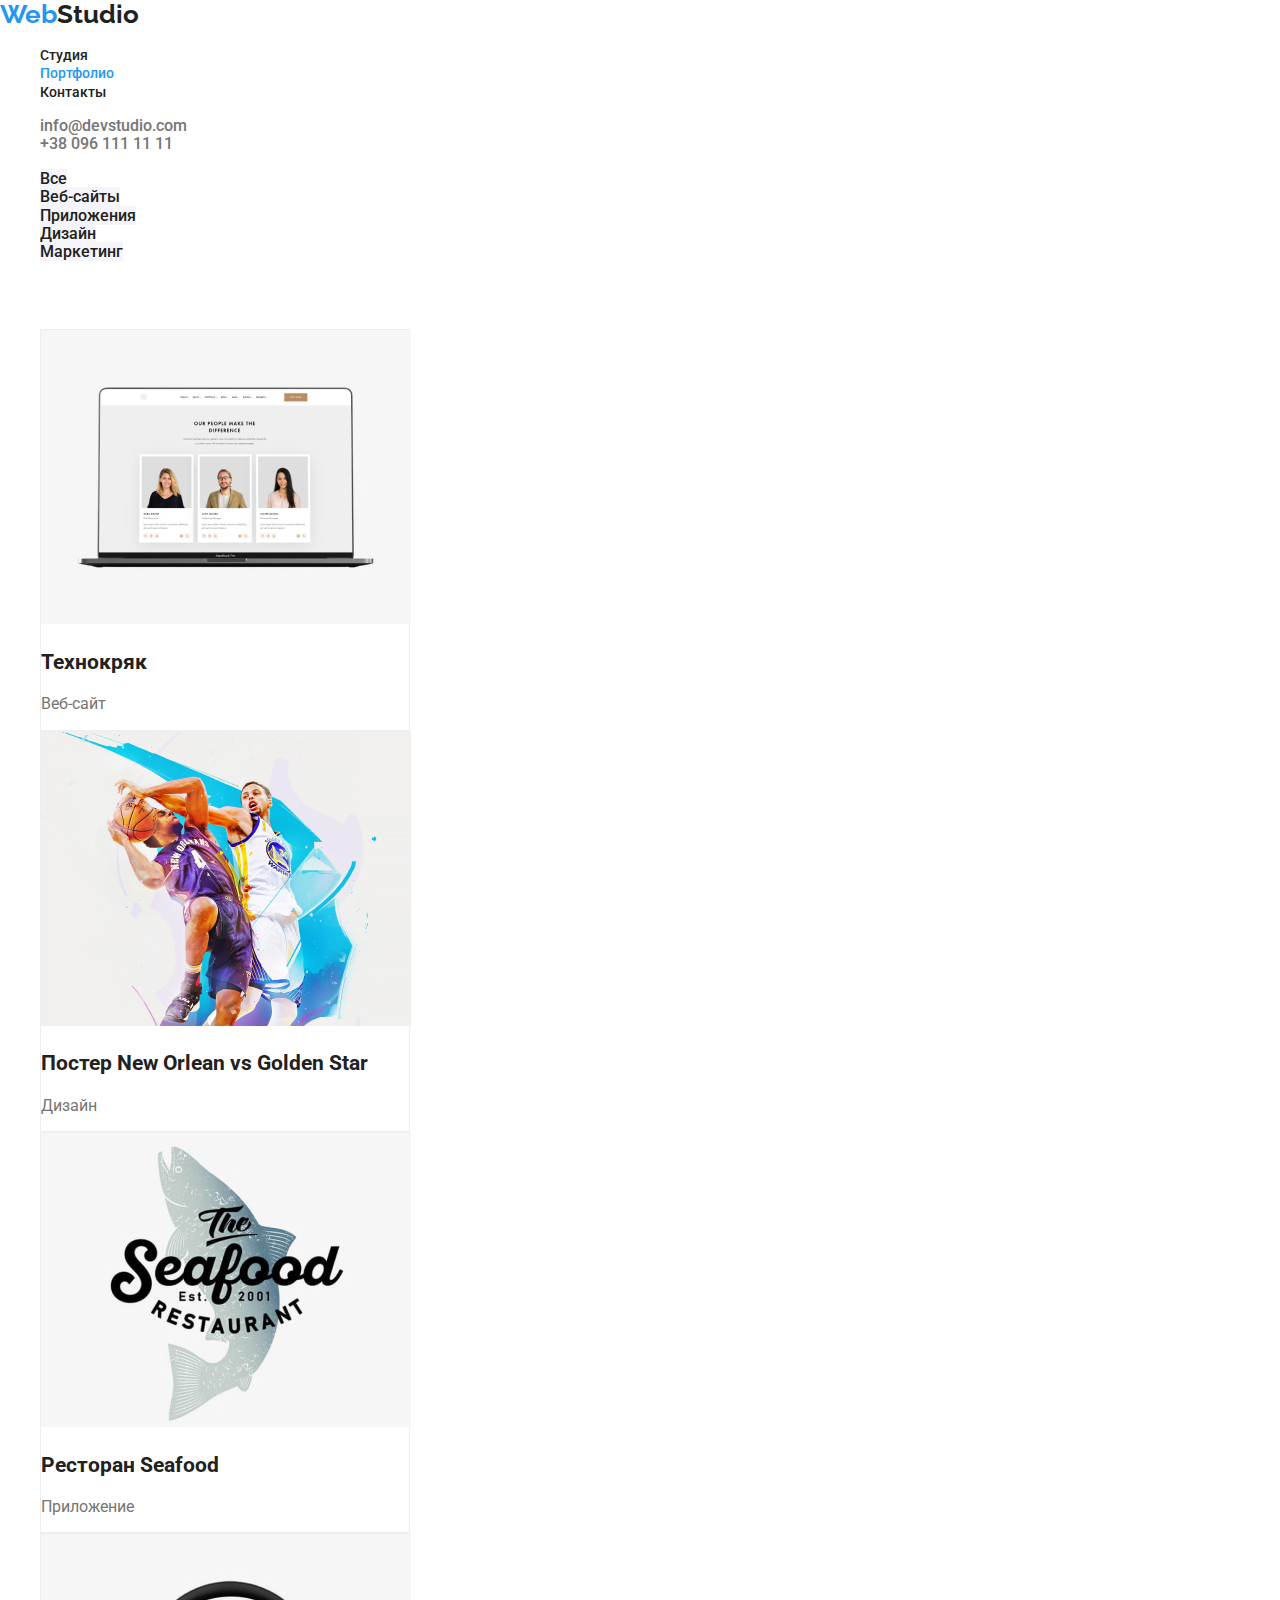
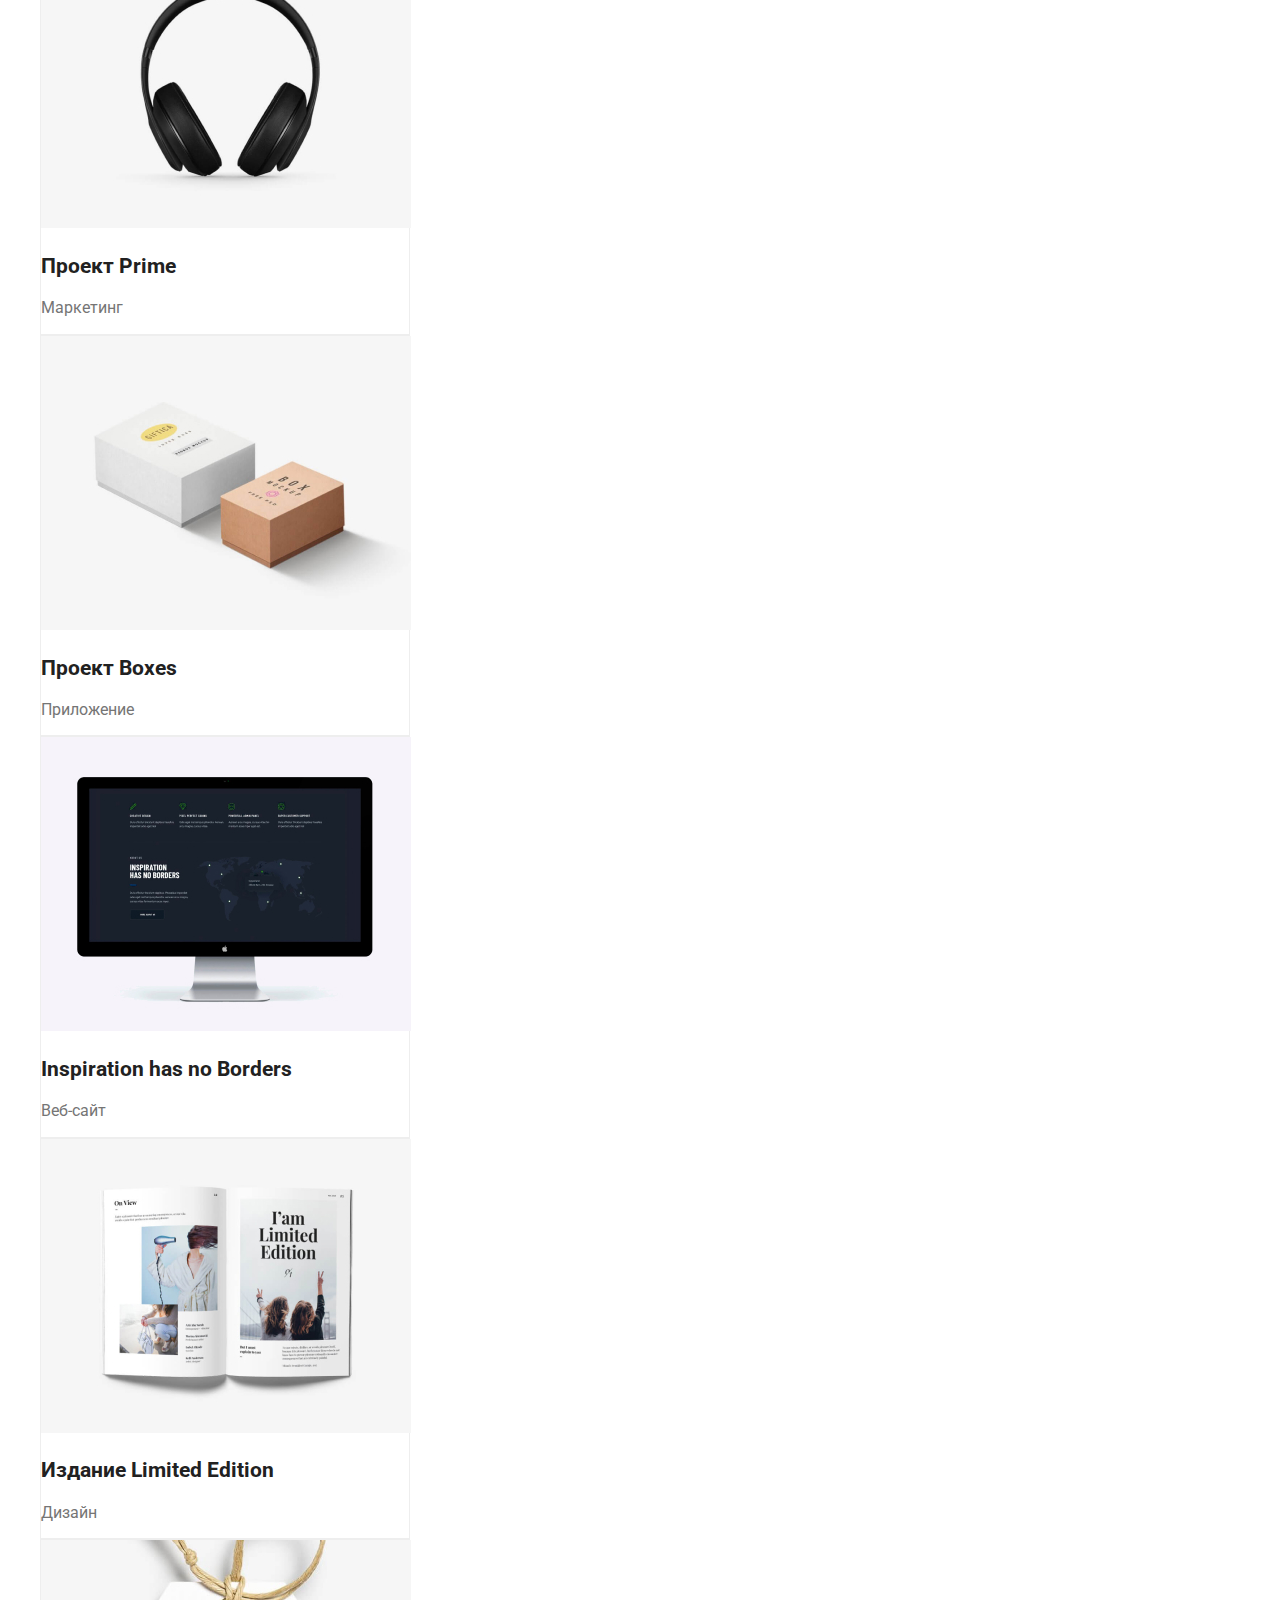
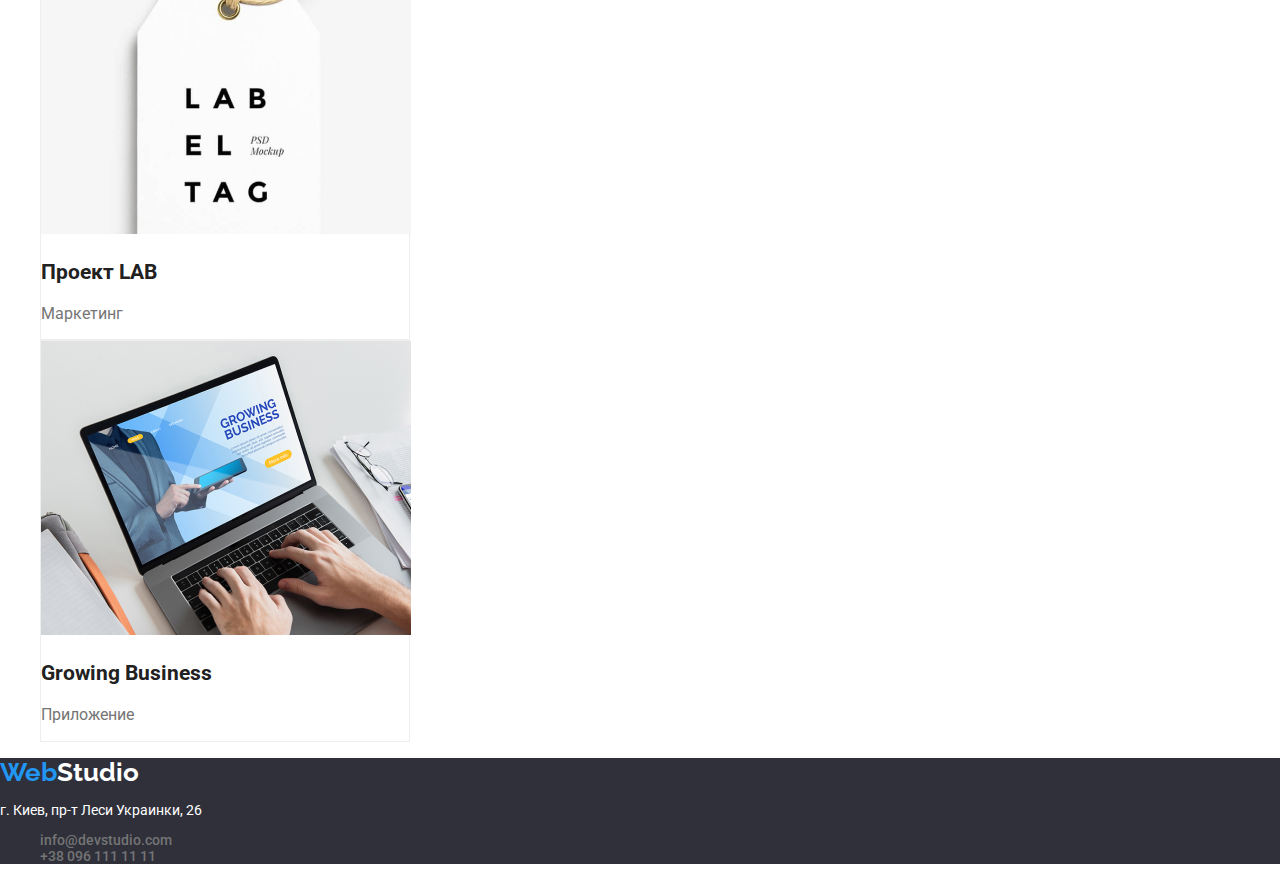
==== commit 13694e60: "добавлено оформление шрифтом" ====
--- a/portfolio.html
+++ b/portfolio.html
@@ -1,12 +1,17 @@
 <!DOCTYPE html>
-<html lang="en">
+<html lang="ru">
   <head>
     <meta charset="UTF-8" />
     <meta name="viewport" content="width=device-width, initial-scale=1.0" />
-    <title>Portfolio</title>
+    <title>Studia</title>
     <link rel="stylesheet" type="text/css" href="./style/normalize.css" />
-    <link rel="stylesheet" type="text/css" href="./style/styles.css" />
+    <link
+      href="https://fonts.googleapis.com/css2?family=Raleway:wght@700&family=Roboto:wght@100;500&display=swap"
+      rel="stylesheet"
+    />
+    <link rel="stylesheet" href="./style/styles.css" />
   </head>
+
   <body>
     <header>
       <nav>
@@ -15,13 +20,15 @@
         >
 
         <ul class="list">
-          <li><a href="./index.html" class="nav-link">Студия</a></li>
+          <li>
+            <a href="./index.html" class="nav-link">Студия</a>
+          </li>
           <li>
             <a href="./portfolio.html" class="nav-link" style="color: #2196f3;"
               >Портфолио</a
             >
           </li>
-          <li><a href="" class="nav-link">Контакты</a></li>
+          <li><a href="" class="nav-link list">Контакты</a></li>
         </ul>
 
         <ul class="list">
@@ -53,7 +60,7 @@
         <li class="project-list-item">
           <img src="./image/tecnokrak.jpg" alt="Технокряк" width="370" />
           <h3 class="project-list-item-title">Технокряк</h3>
-          <p>Веб-сайт</p>
+          <p class="position">Веб-сайт</p>
         </li>
 
         <li class="project-list-item">
@@ -65,25 +72,25 @@
           <h3 class="project-list-item-title">
             Постер New Orlean vs Golden Star
           </h3>
-          <p>Дизайн</p>
+          <p class="position">Дизайн</p>
         </li>
 
         <li class="project-list-item">
           <img src="./image/seafood.jpg" alt="Ресторан Seafood" width="370" />
           <h3 class="project-list-item-title">Ресторан Seafood</h3>
-          <p>Приложение</p>
+          <p class="position">Приложение</p>
         </li>
 
         <li class="project-list-item">
           <img src="./image/project-prime.jpg" alt="Проект Prime" width="370" />
           <h3 class="project-list-item-title">Проект Prime</h3>
-          <p>Маркетинг</p>
+          <p class="position">Маркетинг</p>
         </li>
 
         <li class="project-list-item">
           <img src="./image/project-boxes.jpg" alt="Проект Boxes" width="370" />
           <h3 class="project-list-item-title">Проект Boxes</h3>
-          <p>Приложение</p>
+          <p class="position">Приложение</p>
         </li>
 
         <li class="project-list-item">
@@ -93,7 +100,7 @@
             width="370"
           />
           <h3 class="project-list-item-title">Inspiration has no Borders</h3>
-          <p>Веб-сайт</p>
+          <p class="position">Веб-сайт</p>
         </li>
 
         <li class="project-list-item">
@@ -103,13 +110,13 @@
             width="370"
           />
           <h3 class="project-list-item-title">Издание Limited Edition</h3>
-          <p>Дизайн</p>
+          <p class="position">Дизайн</p>
         </li>
 
         <li class="project-list-item">
           <img src="./image/project-lab.jpg" alt="Проект LAB" width="370" />
           <h3 class="project-list-item-title">Проект LAB</h3>
-          <p>Маркетинг</p>
+          <p class="position">Маркетинг</p>
         </li>
 
         <li class="project-list-item">
@@ -119,7 +126,7 @@
             width="370"
           />
           <h3 class="project-list-item-title">Growing Business</h3>
-          <p>Приложение</p>
+          <p class="position">Приложение</p>
         </li>
       </ul>
     </section>
@@ -134,7 +141,7 @@
         <p>г. Киев, пр-т Леси Украинки, 26</p>
       </address>
 
-      <ul class="list">
+      <ul class="list contacts-footer">
         <li>
           <a href="mailto:info@devstudio.com" class="contacts"
             >info@devstudio.com</a
--- a/style/styles.css
+++ b/style/styles.css
@@ -4,112 +4,182 @@
 /* Цвет выделения #2196F3 */
 /* цвет первичного текста #757575 */
 /* цвет вторичного текста #212121 */
-:root{
-    --primary-text-color: #757575;
-    --title-text-color: #212121;
-    --selection-text-color: #2196F3;
-    --white: #ffffff;
-    --backgraund-color-1: #2F303A;
-    --backgraung-color-2: #F5F4FA;
+:root {
+  --primary-text-color: #757575;
+  --title-text-color: #212121;
+  --selection-text-color: #2196f3;
+  --white: #ffffff;
+  --backgraund-color-1: #2f303a;
+  --backgraung-color-2: #f5f4fa;
 }
-body{ 
-    color: var(--primary-text-color);
+body {
+  color: var(--primary-text-color);
+  font-family: Roboto;
 }
-.list{
-    list-style-type: none;
+.list {
+  list-style-type: none;
 }
 /* -------- Шапка сайта -------- */
-header{
-    background-color: var(--white);
+header {
+  background-color: var(--white);
 }
-.logo{
-    color: var(--title-text-color);
-    text-decoration: none;
-
+.logo {
+  color: var(--title-text-color);
+  text-decoration: none;
+  font-family: Raleway;
+  font-style: normal;
+  font-weight: bold;
+  font-size: 26px;
 }
-.logo-web{
-    color: var(--selection-text-color);
+.logo-web {
+  color: var(--selection-text-color);
+  font-family: Raleway;
+  font-style: normal;
+  font-weight: bold;
+  font-size: 26px;
 }
-.nav-link{
-    color: var(--title-text-color);
-    text-decoration: none;
+.nav-link {
+  color: var(--title-text-color);
+  text-decoration: none;
+  font-style: normal;
+  font-weight: 500;
+  font-size: 14px;
 }
 .nav-link:hover,
 .nav-link:focus,
-.logo:focus{
-    color: var(--selection-text-color);
+.logo:focus {
+  color: var(--selection-text-color);
 }
-.contacts{
-    text-decoration: none;
-    color: var(--primary-text-color);
+.contacts {
+  text-decoration: none;
+  color: var(--primary-text-color);
+  font-style: normal;
+  font-weight: 500;
 }
 .contacts:hover,
-.contacts:focus{
-    color: var(--selection-text-color);
+.contacts:focus {
+  color: var(--selection-text-color);
 }
 
 /* ------ секция герой (студия) ----- */
-.hero{
-    color: var(--white);
-    background-color: var(--backgraund-color-1);
+h1 {
+  color: var(--white);
+  background-color: var(--backgraund-color-1);
+  font-style: normal;
+  font-weight: 900;
+  font-size: 44px;
 }
-.hero-link{
-    color: var(--white);
-    background-color: var(--selection-text-color);
-    text-decoration: none;
+.hero {
+  background-color: var(--backgraund-color-1);
+  text-align: center;
+}
+
+.hero-link {
+  color: var(--white);
+  background-color: var(--selection-text-color);
+  text-decoration: none;
+  font-style: normal;
+  font-weight: bold;
+  font-size: 16px;
+  box-shadow: 0px 4px 4px rgba(0, 0, 0, 0.15);
 }
 
 /* ------Наши особенности (студия)----- */
-.our-features-title{
-    color: var(--white);
+.our-features-title {
+  color: var(--white);
 }
-.our-features-item{
-    color: var(--title-text-color);
+.our-features-item {
+  color: var(--title-text-color);
+  font-style: normal;
+  font-weight: bold;
+  font-size: 14px;
+}
+
+.our-features-text {
+  font-style: normal;
+  font-weight: normal;
+  font-size: 14px;
 }
 
 /* -----Чем мы занимаемся (студия)----- */
-.section-title{
-    color: var(--title-text-color);
+.section-title {
+  color: var(--title-text-color);
+  font-style: normal;
+  font-weight: bold;
+  font-size: 36px;
 }
 /* -----Наша команда----- */
-.team{
-    background-color: var(--backgraung-color-2);
+.our-team {
+  background-color: var(--backgraung-color-2);
 }
-.team-name{
-    color: var(--title-text-color);
+
+.team-name {
+  color: var(--title-text-color);
+  font-style: normal;
+  font-weight: 500;
+  font-size: 16px;
+}
+
+.team {
+  width: 270px;
+  box-shadow: 0px 1px 3px rgba(0, 0, 0, 0.12), 0px 1px 1px rgba(0, 0, 0, 0.14),
+    0px 2px 1px rgba(0, 0, 0, 0.2);
+  border-radius: 0px 0px 4px 4px;
+}
+
+.position {
+  font-style: normal;
+  font-weight: normal;
+  font-size: 16px;
 }
 
 /* --------Подвал-------- */
-footer{
-    background-color: var(--backgraund-color-1);
+footer {
+  background-color: var(--backgraund-color-1);
 }
-.logo-studio-footer{
-    color: var(--white);
+.logo-studio-footer {
+  color: var(--white);
 }
-address{
-    color: var(--white);
+address {
+  color: var(--white);
+  font-style: normal;
+  font-weight: normal;
+  font-size: 14px;
+}
+.contacts-footer {
+  font-style: normal;
+  font-weight: normal;
+  font-size: 14px;
 }
 /* -----Кнопки сортировки проектов (портфолио)----- */
-.sort{
-    text-decoration: none;
-    color: var(--title-text-color);
-    background-color: var(--backgraung-color-2);
+.sort {
+  text-decoration: none;
+  color: var(--title-text-color);
+  background-color: var(--backgraung-color-2);
+  font-style: normal;
+  font-weight: 500;
+  font-size: 16px;
 }
 .sort:hover,
-.sort:focus{
-    color: var(--white);
-    background-color: var(--selection-text-color);
+.sort:focus {
+  color: var(--white);
+  background-color: var(--selection-text-color);
+  box-shadow: 0px 3px 1px rgba(0, 0, 0, 0.1), 0px 1px 2px rgba(0, 0, 0, 0.08),
+    0px 2px 2px rgba(0, 0, 0, 0.12);
 }
 
 /* -----Список проектов (портфолио)----- */
-.project-list{
-    color: var(--white);
+.project-list {
+  color: var(--white);
 }
-.project-list-item{
-    border: 1px solid #EEEEEE;
-    box-sizing: border-box;
-    width: 370px;
+.project-list-item {
+  border: 1px solid #eeeeee;
+  box-sizing: border-box;
+  width: 370px;
+  font-style: normal;
+  font-weight: bold;
+  font-size: 18px;
 }
-.project-list-item-title{
-    color: var(--title-text-color);
-}+.project-list-item-title {
+  color: var(--title-text-color);
+}
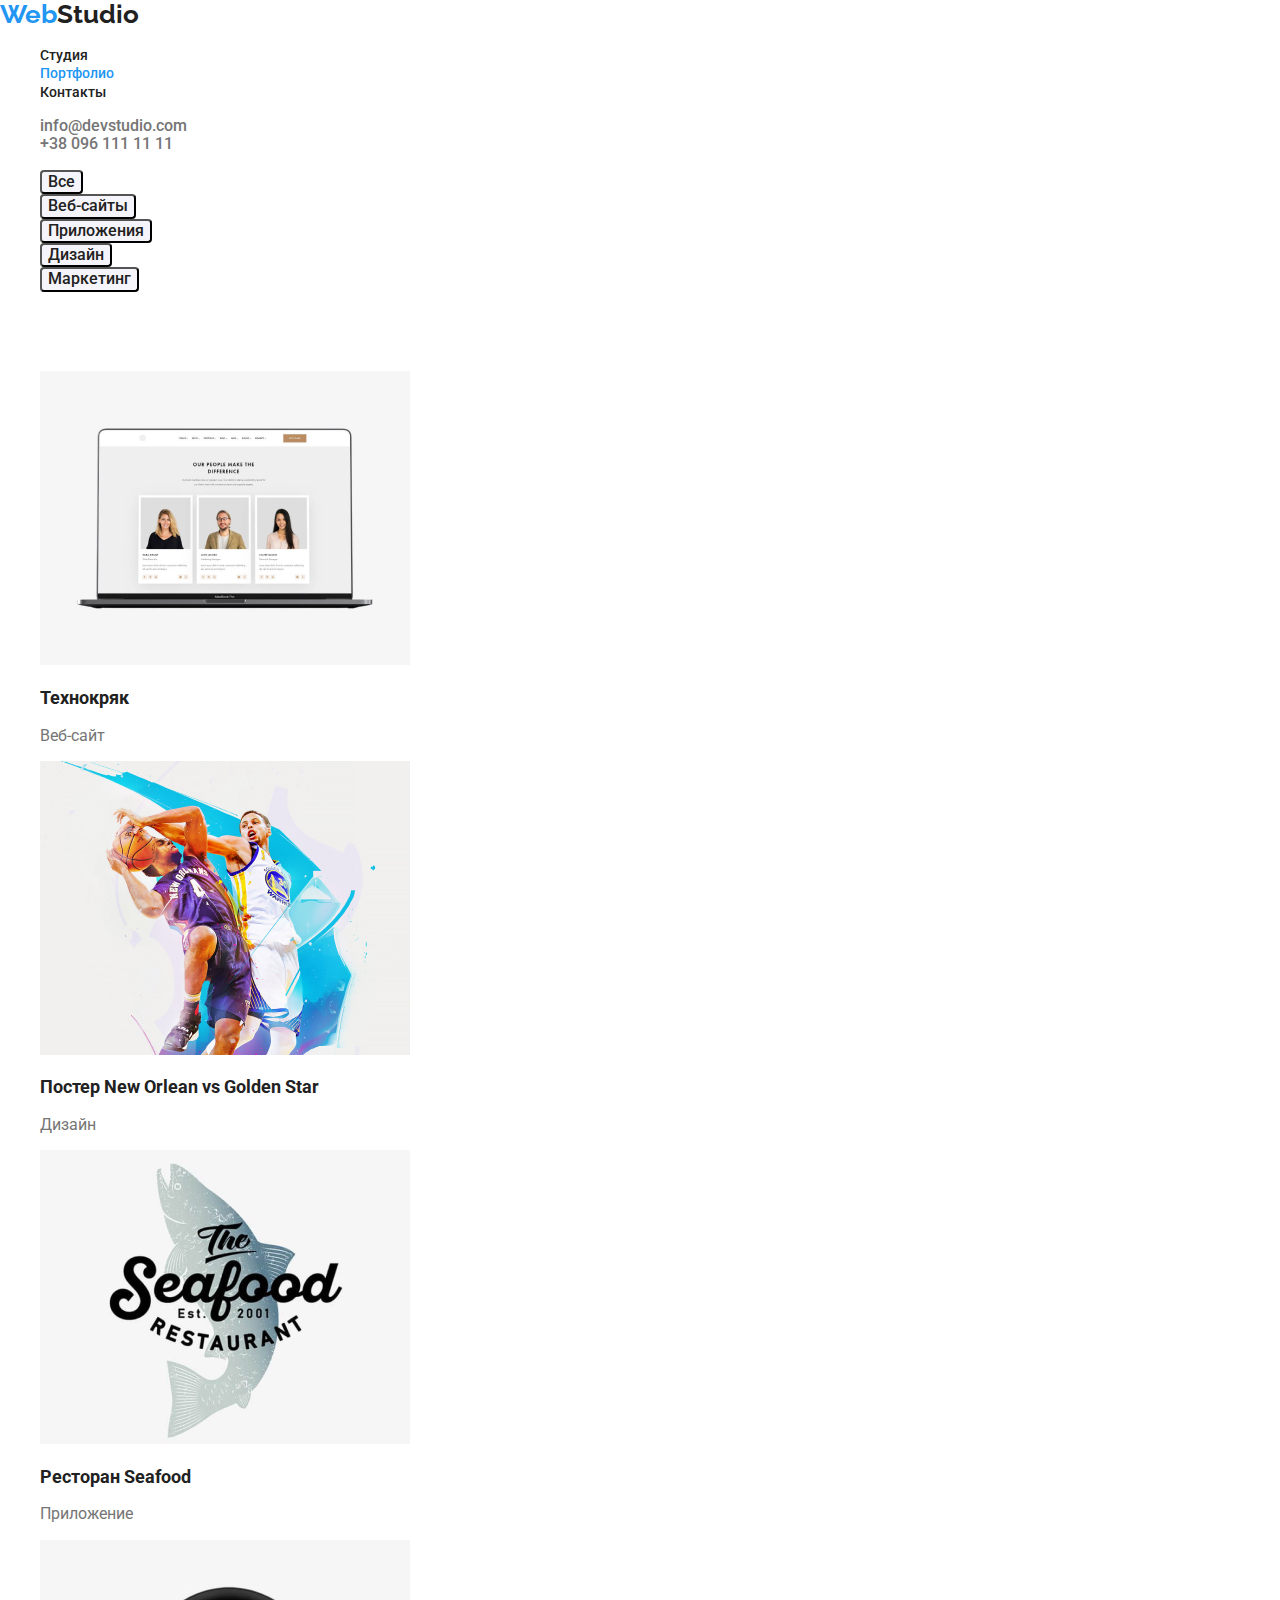
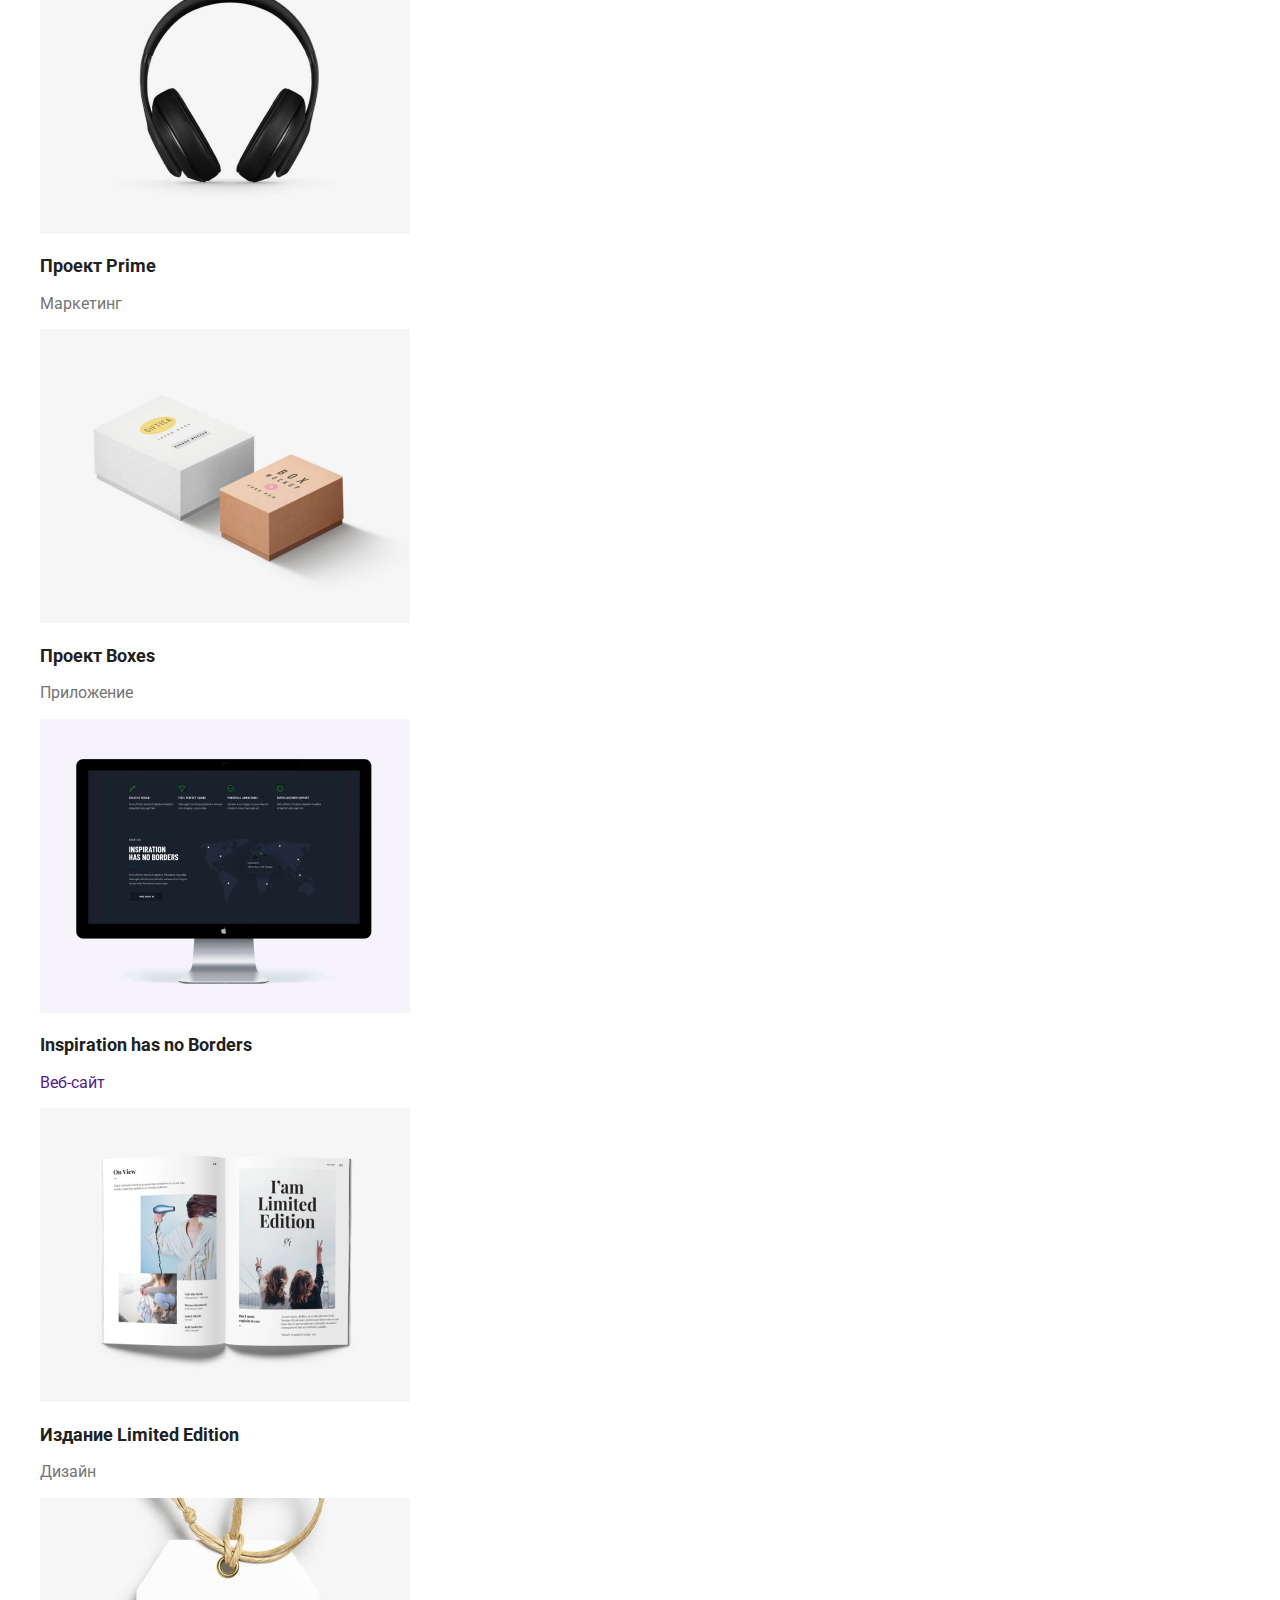
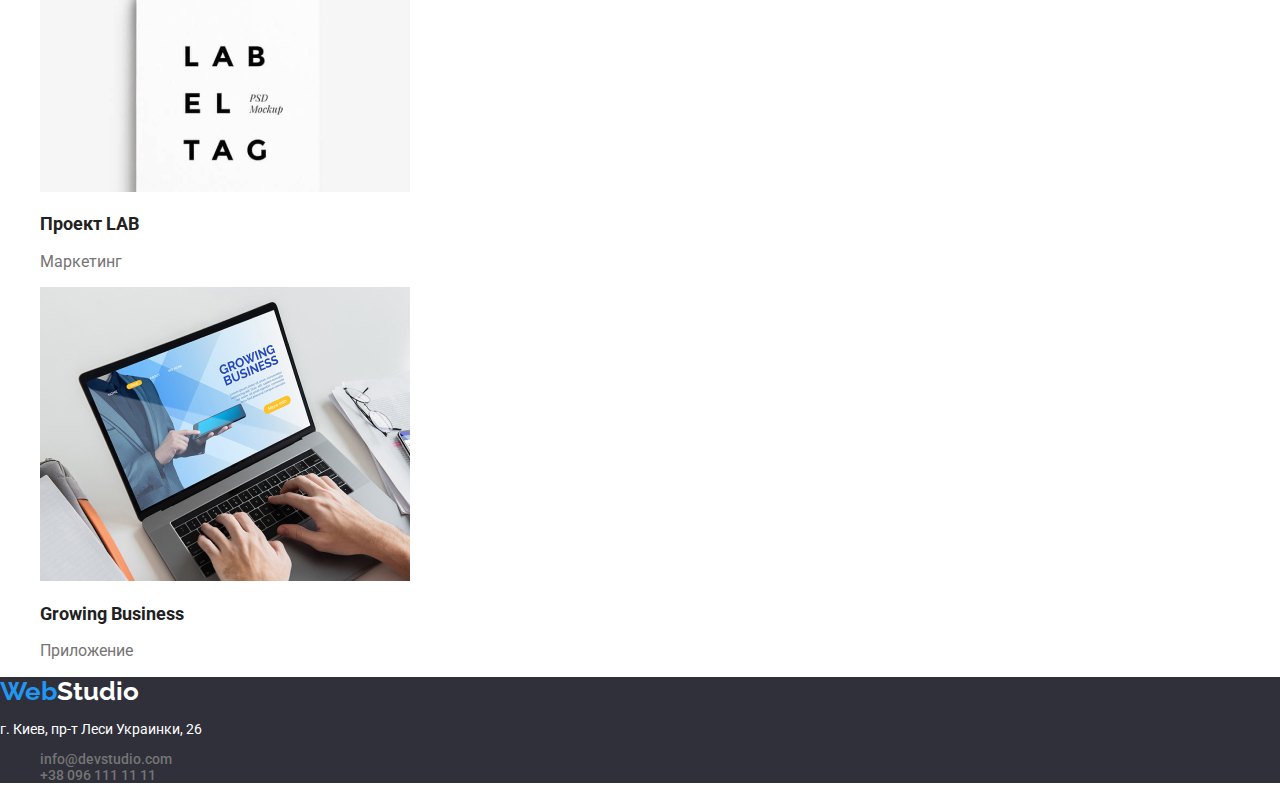
==== commit 92baa696: "внесены правки по оформлению css" ====
--- a/portfolio.html
+++ b/portfolio.html
@@ -15,30 +15,32 @@
   <body>
     <header>
       <nav>
-        <a href="./index.html" class="logo"
+        <a href="./index.html" class="logo link"
           ><span class="logo-web">Web</span>Studio</a
         >
 
         <ul class="list">
           <li>
-            <a href="./index.html" class="nav-link">Студия</a>
+            <a href="./index.html" class="nav-link link">Студия</a>
           </li>
           <li>
-            <a href="./portfolio.html" class="nav-link" style="color: #2196f3;"
+            <a href="./portfolio.html" class="nav-link link selection"
               >Портфолио</a
             >
           </li>
-          <li><a href="" class="nav-link list">Контакты</a></li>
+          <li><a href="" class="nav-link link">Контакты</a></li>
         </ul>
 
         <ul class="list">
           <li>
-            <a href="mailto:info@devstudio.com" class="contacts"
+            <a href="mailto:info@devstudio.com" class="contacts link"
               >info@devstudio.com</a
             >
           </li>
           <li>
-            <a href="tel:+380961111111" class="contacts">+38 096 111 11 11</a>
+            <a href="tel:+380961111111" class="contacts link"
+              >+38 096 111 11 11</a
+            >
           </li>
         </ul>
       </nav>
@@ -46,93 +48,119 @@
 
     <!--Кнопки сортировки проектов-->
     <ul class="list">
-      <li><a class="sort" href="">Все</a></li>
-      <li><a class="sort" href="">Веб-сайты</a></li>
-      <li><a class="sort" href="">Приложения</a></li>
-      <li><a class="sort" href="">Дизайн</a></li>
-      <li><a class="sort" href="">Маркетинг</a></li>
+      <li><button class="sort" href="">Все</button></li>
+      <li><button class="sort" href="">Веб-сайты</button></li>
+      <li><button class="sort" href="">Приложения</button></li>
+      <li><button class="sort" href="">Дизайн</button></li>
+      <li><button class="sort" href="">Маркетинг</button></li>
     </ul>
     <section>
-      <h2 class="project-list">Список проектов</h2>
+      <h1 class="project-list">Список проектов</h2>
       <!-- СКРЫТЬ -->
 
-      <ul class="list">
-        <li class="project-list-item">
-          <img src="./image/tecnokrak.jpg" alt="Технокряк" width="370" />
-          <h3 class="project-list-item-title">Технокряк</h3>
-          <p class="position">Веб-сайт</p>
+      <ul class="list projects">
+        <li>
+          <a href="" class="link">
+            <img src="./image/tecnokrak.jpg" alt="Технокряк" width="370" />
+            <h3 class="title">Технокряк</h3>
+            <p class="position">Веб-сайт</p>
+          </a>
         </li>
 
-        <li class="project-list-item">
-          <img
-            src="./image/new-orlean-poster.jpg"
-            alt="Постер New Orlean vs Golden Star"
-            width="370"
-          />
-          <h3 class="project-list-item-title">
-            Постер New Orlean vs Golden Star
-          </h3>
-          <p class="position">Дизайн</p>
+        <li>
+          <a href="" class="link">
+            <img
+              src="./image/new-orlean-poster.jpg"
+              alt="Постер New Orlean vs Golden Star"
+              width="370"
+            />
+            <h3 class="title">
+              Постер New Orlean vs Golden Star
+            </h3>
+            <p class="position">Дизайн</p>
+          </a>
         </li>
 
-        <li class="project-list-item">
-          <img src="./image/seafood.jpg" alt="Ресторан Seafood" width="370" />
-          <h3 class="project-list-item-title">Ресторан Seafood</h3>
-          <p class="position">Приложение</p>
+        <li>
+          <a href="" class="link">
+            <img src="./image/seafood.jpg" alt="Ресторан Seafood" width="370" />
+            <h3 class="title">Ресторан Seafood</h3>
+            <p class="position">Приложение</p>
+          </a>
         </li>
 
-        <li class="project-list-item">
-          <img src="./image/project-prime.jpg" alt="Проект Prime" width="370" />
-          <h3 class="project-list-item-title">Проект Prime</h3>
-          <p class="position">Маркетинг</p>
+        <li>
+          <a href="" class="link">
+            <img
+              src="./image/project-prime.jpg"
+              alt="Проект Prime"
+              width="370"
+            />
+            <h3 class="title">Проект Prime</h3>
+            <p class="position">Маркетинг</p>
+          </a>
         </li>
 
-        <li class="project-list-item">
-          <img src="./image/project-boxes.jpg" alt="Проект Boxes" width="370" />
-          <h3 class="project-list-item-title">Проект Boxes</h3>
-          <p class="position">Приложение</p>
+        <li>
+          <a href="" class="link">
+            <img
+              src="./image/project-boxes.jpg"
+              alt="Проект Boxes"
+              width="370"
+            />
+            <h3 class="title">Проект Boxes</h3>
+            <p class="position">Приложение</p>
+          </a>
         </li>
 
-        <li class="project-list-item">
-          <img
-            src="./image/web-site-no-borders.jpg"
-            alt="Inspiration has no Borders"
-            width="370"
-          />
-          <h3 class="project-list-item-title">Inspiration has no Borders</h3>
-          <p class="position">Веб-сайт</p>
+        <li>
+          <a href="" class="link">
+            <img
+              src="./image/web-site-no-borders.jpg"
+              alt="Inspiration has no Borders"
+              width="370"
+            />
+            <h3 class="title">Inspiration has no Borders</h3>
+            <p class=-position">Веб-сайт</p>
+          </a>
         </li>
 
-        <li class="project-list-item">
-          <img
-            src="./image/limited-idition.jpg"
-            alt="Издание Limited Edition"
-            width="370"
-          />
-          <h3 class="project-list-item-title">Издание Limited Edition</h3>
-          <p class="position">Дизайн</p>
+        <li>
+          <a href="" class="link">
+            <img
+              src="./image/limited-idition.jpg"
+              alt="Издание Limited Edition"
+              width="370"
+            />
+            <h3 class="title">Издание Limited Edition</h3>
+            <p class="position">Дизайн</p>
+          </a>
         </li>
 
-        <li class="project-list-item">
-          <img src="./image/project-lab.jpg" alt="Проект LAB" width="370" />
-          <h3 class="project-list-item-title">Проект LAB</h3>
-          <p class="position">Маркетинг</p>
+        <li>
+          <a href="" class="link">
+            <img src="./image/project-lab.jpg" alt="Проект LAB" width="370" />
+            <h3 class="title">Проект LAB</h3>
+            <p class="position">Маркетинг</p>
+          </a>
         </li>
 
-        <li class="project-list-item">
-          <img
-            src="./image/growing-business.jpg"
-            alt="Growing Business"
-            width="370"
-          />
-          <h3 class="project-list-item-title">Growing Business</h3>
-          <p class="position">Приложение</p>
+        <li>
+          <a href="" class="link">
+            <img
+              src="./image/growing-business.jpg"
+              alt="Growing Business"
+              width="370"
+            />
+            <h3 class="title">Growing Business</h3>
+            <p class="position">Приложение</p>
+          </a>
         </li>
       </ul>
     </section>
 
     <footer>
-      <a href="./index.html" class="logo"
+      <a href="./index.html" class="logo link"
         ><span class="logo-web">Web</span
         ><span class="logo-studio-footer">Studio</span></a
       >
@@ -143,12 +171,14 @@
 
       <ul class="list contacts-footer">
         <li>
-          <a href="mailto:info@devstudio.com" class="contacts"
+          <a href="mailto:info@devstudio.com" class="contacts link"
             >info@devstudio.com</a
           >
         </li>
         <li>
-          <a href="tel:+380961111111" class="contacts">+38 096 111 11 11</a>
+          <a href="tel:+380961111111" class="contacts link"
+            >+38 096 111 11 11</a
+          >
         </li>
       </ul>
     </footer>
--- a/style/styles.css
+++ b/style/styles.css
@@ -19,13 +19,16 @@
 .list {
   list-style-type: none;
 }
+.link {
+  text-decoration: none;
+}
+
 /* -------- Шапка сайта -------- */
 header {
   background-color: var(--white);
 }
 .logo {
   color: var(--title-text-color);
-  text-decoration: none;
   font-family: Raleway;
   font-style: normal;
   font-weight: bold;
@@ -38,9 +41,11 @@
   font-weight: bold;
   font-size: 26px;
 }
+.list .selection {
+  color: var(--selection-text-color);
+}
 .nav-link {
   color: var(--title-text-color);
-  text-decoration: none;
   font-style: normal;
   font-weight: 500;
   font-size: 14px;
@@ -51,7 +56,6 @@
   color: var(--selection-text-color);
 }
 .contacts {
-  text-decoration: none;
   color: var(--primary-text-color);
   font-style: normal;
   font-weight: 500;
@@ -62,22 +66,18 @@
 }
 
 /* ------ секция герой (студия) ----- */
-h1 {
+.hero {
   color: var(--white);
   background-color: var(--backgraund-color-1);
   font-style: normal;
   font-weight: 900;
   font-size: 44px;
-}
-.hero {
-  background-color: var(--backgraund-color-1);
   text-align: center;
 }
 
-.hero-link {
+.hero-button {
   color: var(--white);
   background-color: var(--selection-text-color);
-  text-decoration: none;
   font-style: normal;
   font-weight: bold;
   font-size: 16px;
@@ -85,17 +85,17 @@
 }
 
 /* ------Наши особенности (студия)----- */
-.our-features-title {
+.our-features {
   color: var(--white);
 }
-.our-features-item {
+.features .title {
   color: var(--title-text-color);
   font-style: normal;
   font-weight: bold;
   font-size: 14px;
 }
 
-.our-features-text {
+.features .text {
   font-style: normal;
   font-weight: normal;
   font-size: 14px;
@@ -153,12 +153,12 @@
 }
 /* -----Кнопки сортировки проектов (портфолио)----- */
 .sort {
-  text-decoration: none;
   color: var(--title-text-color);
   background-color: var(--backgraung-color-2);
   font-style: normal;
   font-weight: 500;
   font-size: 16px;
+  border-radius: 4px;
 }
 .sort:hover,
 .sort:focus {
@@ -166,20 +166,23 @@
   background-color: var(--selection-text-color);
   box-shadow: 0px 3px 1px rgba(0, 0, 0, 0.1), 0px 1px 2px rgba(0, 0, 0, 0.08),
     0px 2px 2px rgba(0, 0, 0, 0.12);
+  border-radius: 4px;
 }
 
 /* -----Список проектов (портфолио)----- */
 .project-list {
   color: var(--white);
 }
-.project-list-item {
-  border: 1px solid #eeeeee;
-  box-sizing: border-box;
-  width: 370px;
+
+.projects .title {
+  color: var(--title-text-color);
   font-style: normal;
   font-weight: bold;
   font-size: 18px;
 }
-.project-list-item-title {
-  color: var(--title-text-color);
+.projects .position {
+  color: var(--primary-text-color);
+  font-style: normal;
+  font-weight: normal;
+  font-size: 16px;
 }
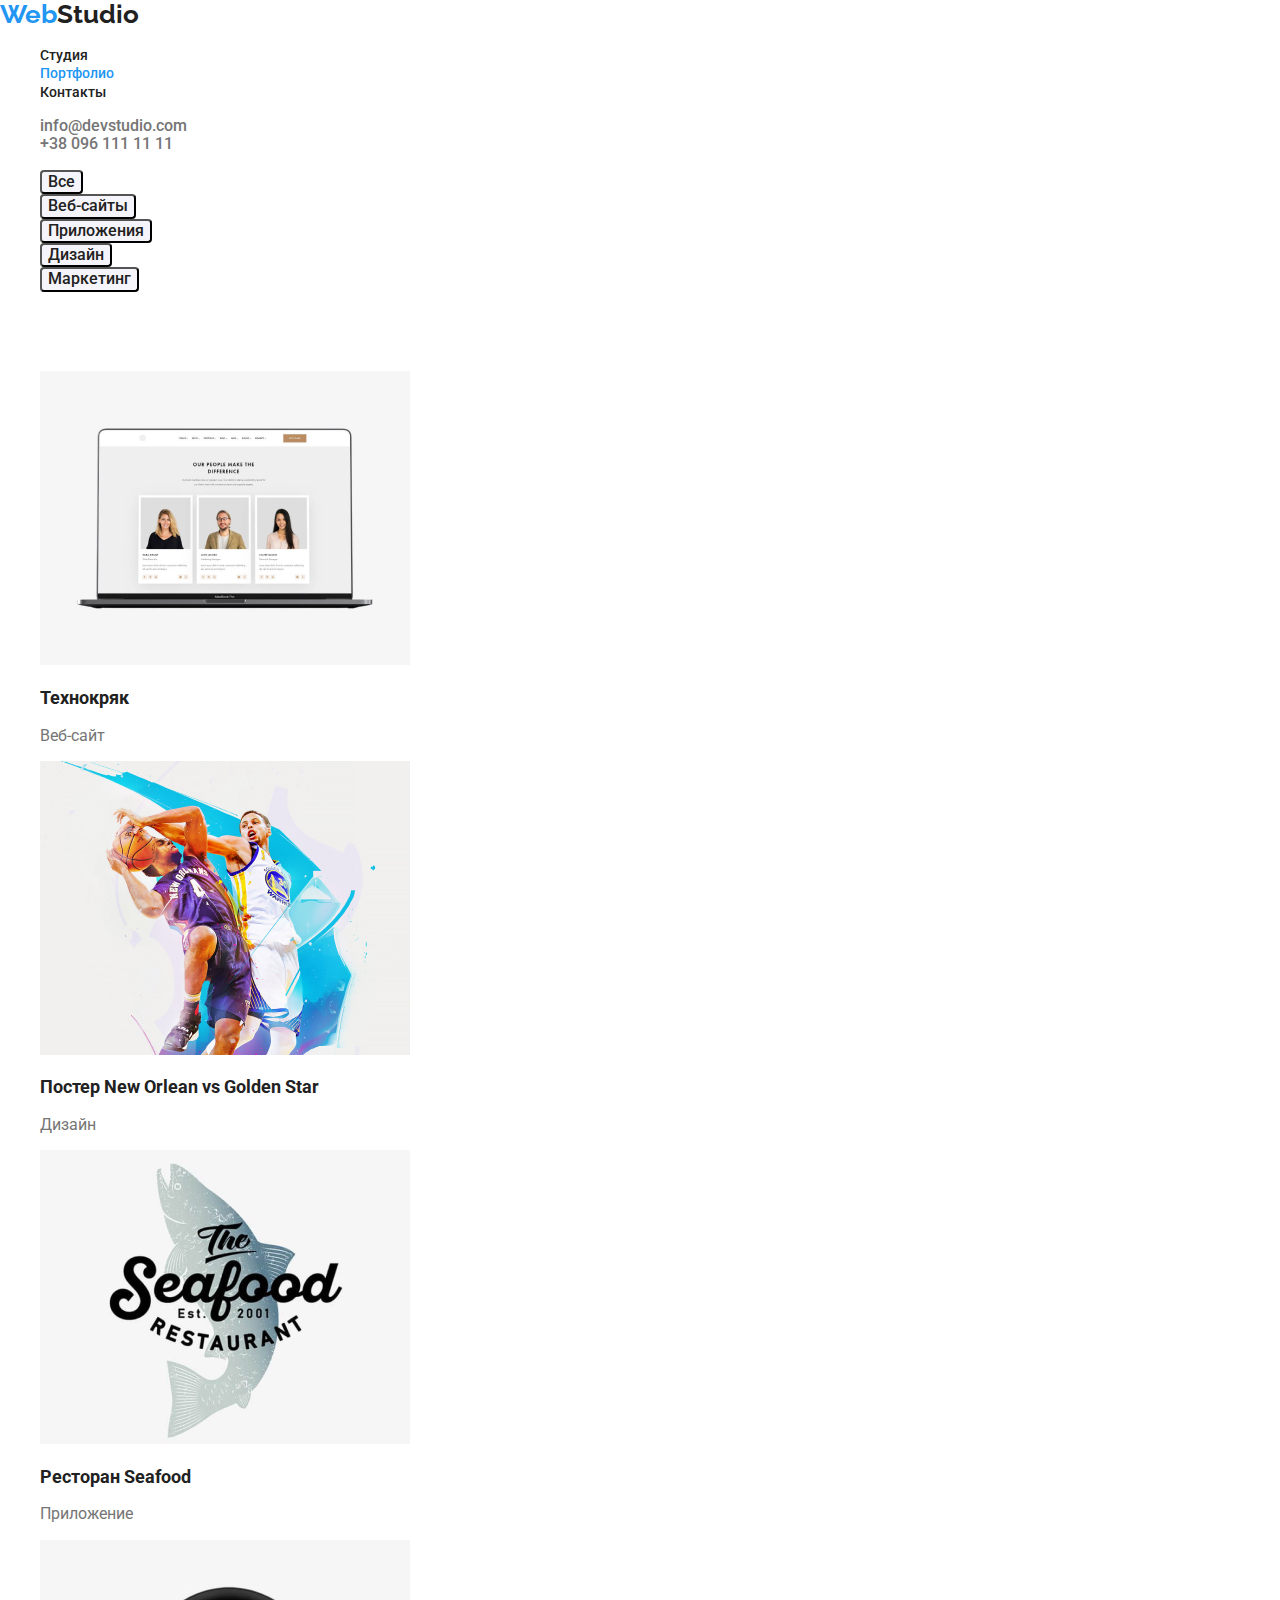
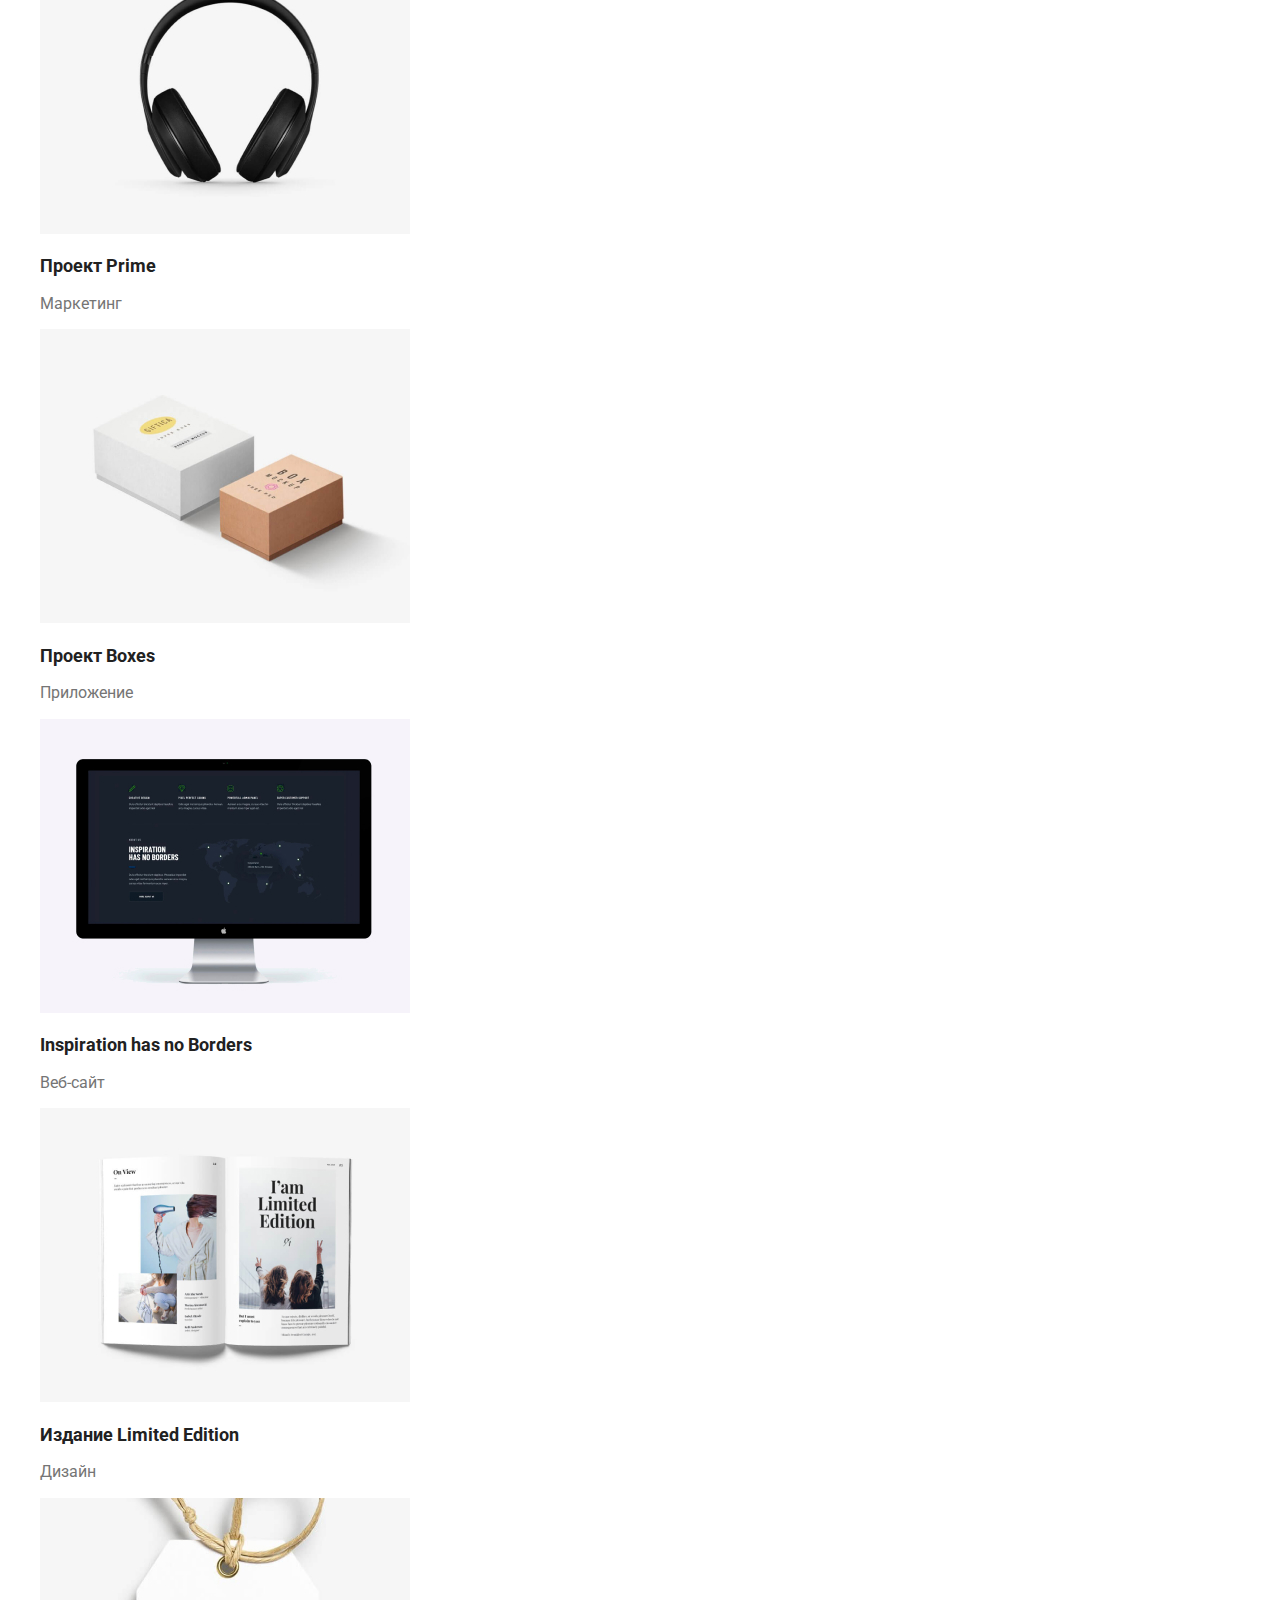
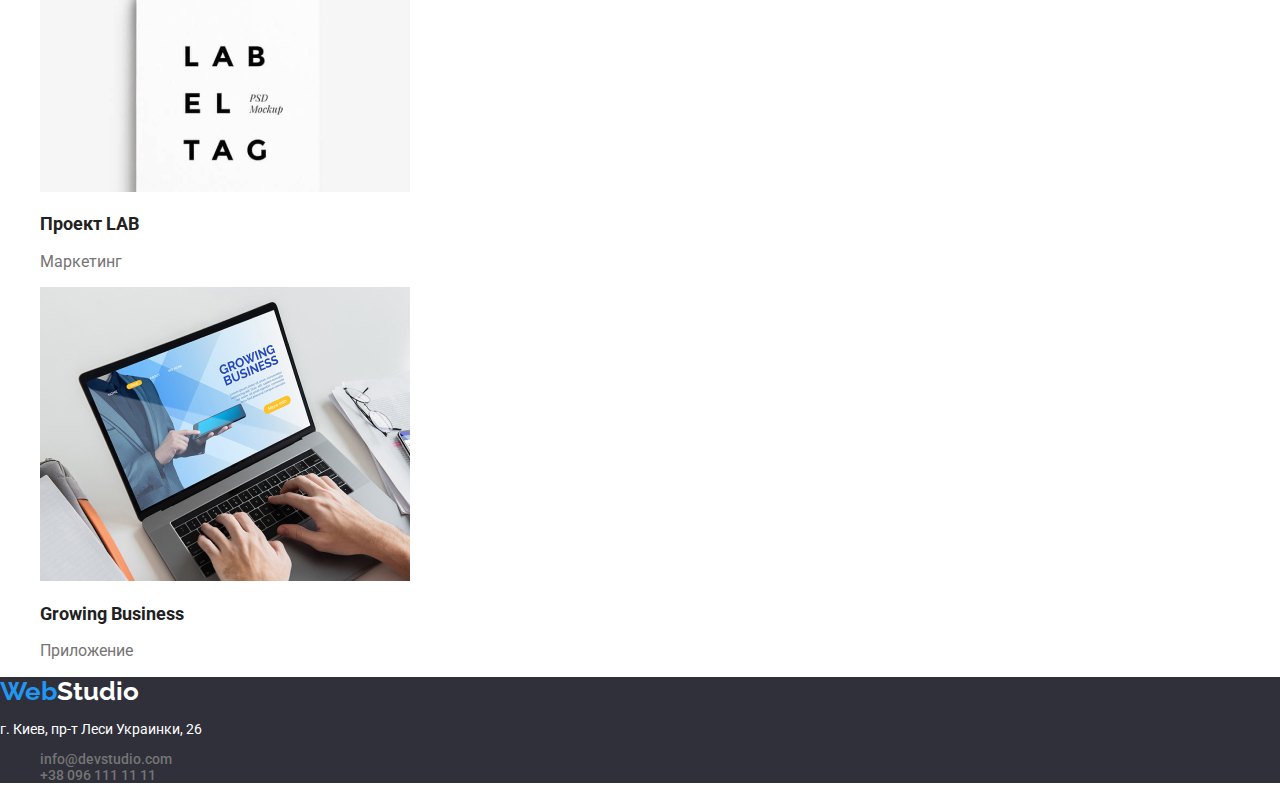
==== commit fa512fb1: "правки по валидатору" ====
--- a/portfolio.html
+++ b/portfolio.html
@@ -48,14 +48,14 @@
 
     <!--Кнопки сортировки проектов-->
     <ul class="list">
-      <li><button class="sort" href="">Все</button></li>
-      <li><button class="sort" href="">Веб-сайты</button></li>
-      <li><button class="sort" href="">Приложения</button></li>
-      <li><button class="sort" href="">Дизайн</button></li>
-      <li><button class="sort" href="">Маркетинг</button></li>
+      <li><button class="sort">Все</button></li>
+      <li><button class="sort">Веб-сайты</button></li>
+      <li><button class="sort">Приложения</button></li>
+      <li><button class="sort">Дизайн</button></li>
+      <li><button class="sort">Маркетинг</button></li>
     </ul>
     <section>
-      <h1 class="project-list">Список проектов</h2>
+      <h1 class="project-list">Список проектов</h1>
       <!-- СКРЫТЬ -->
 
       <ul class="list projects">
@@ -121,7 +121,7 @@
               width="370"
             />
             <h3 class="title">Inspiration has no Borders</h3>
-            <p class=-position">Веб-сайт</p>
+            <p class="position">Веб-сайт</p>
           </a>
         </li>
 
